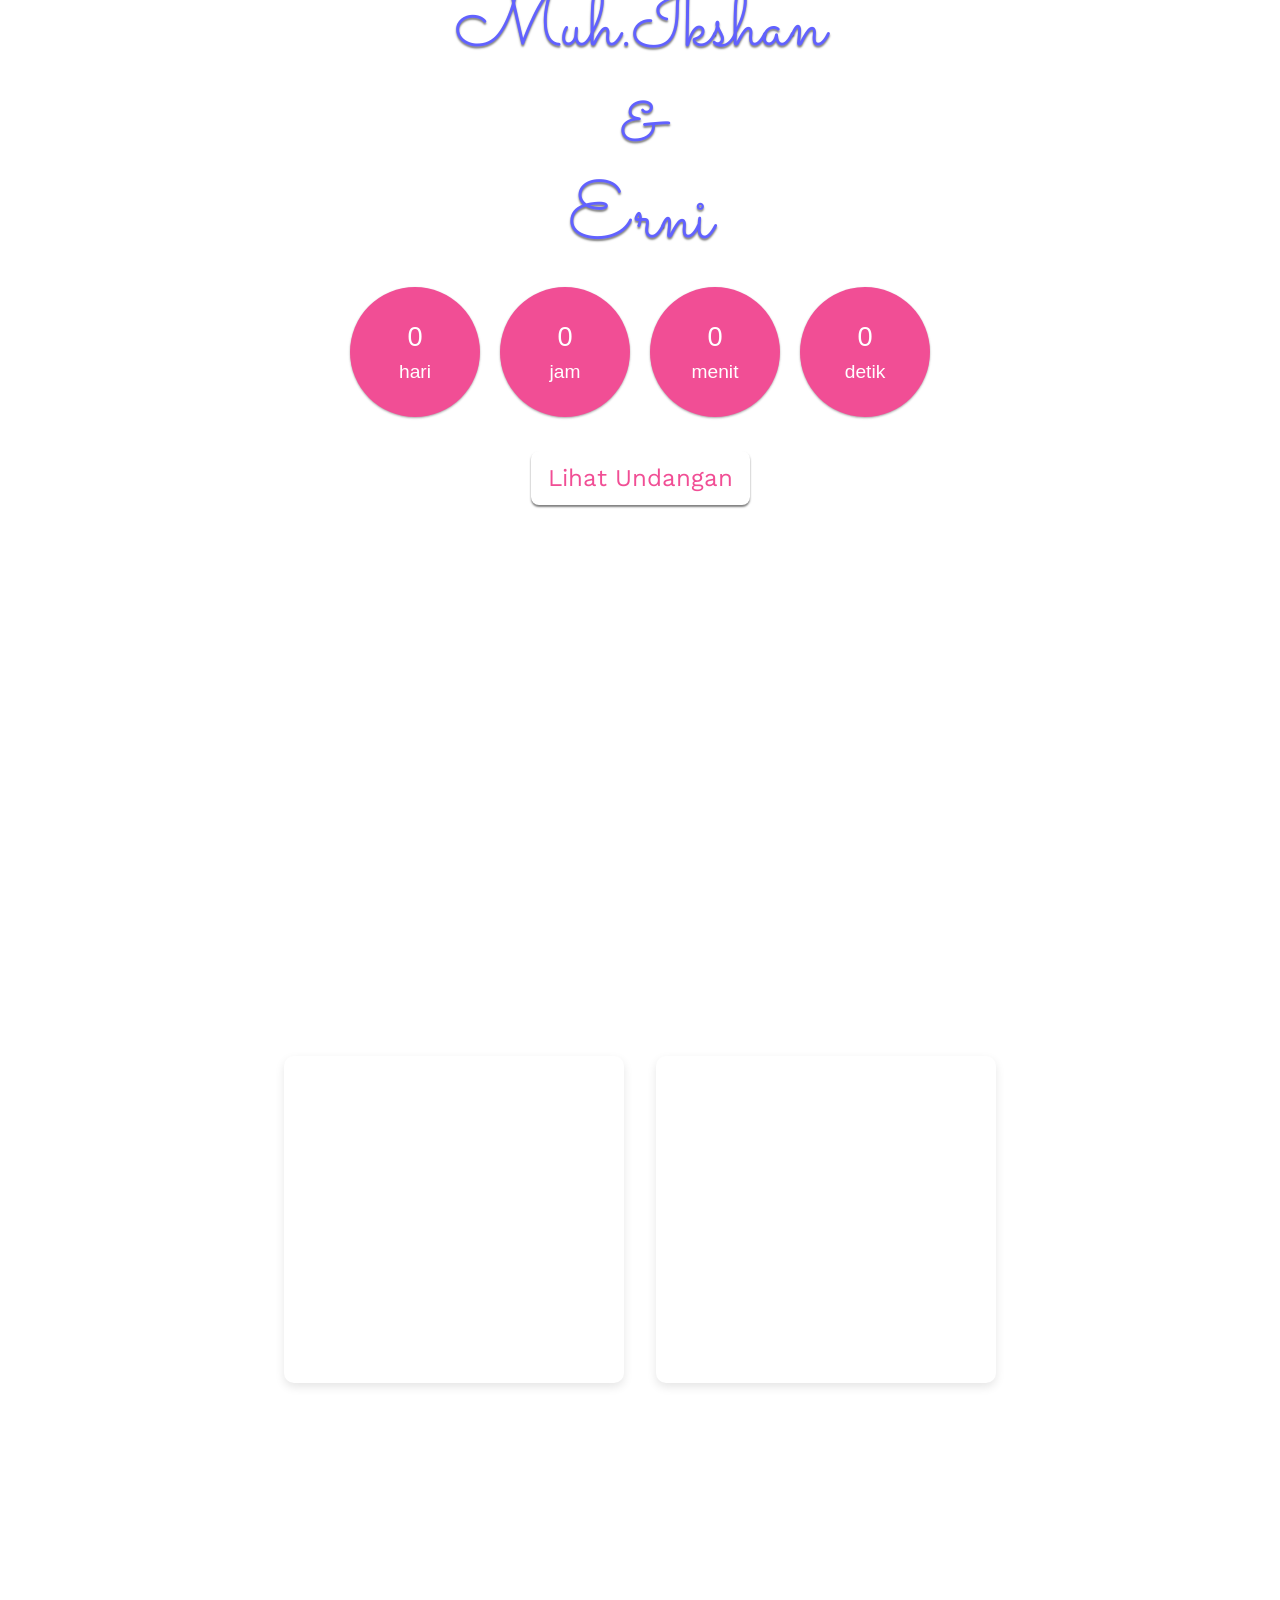
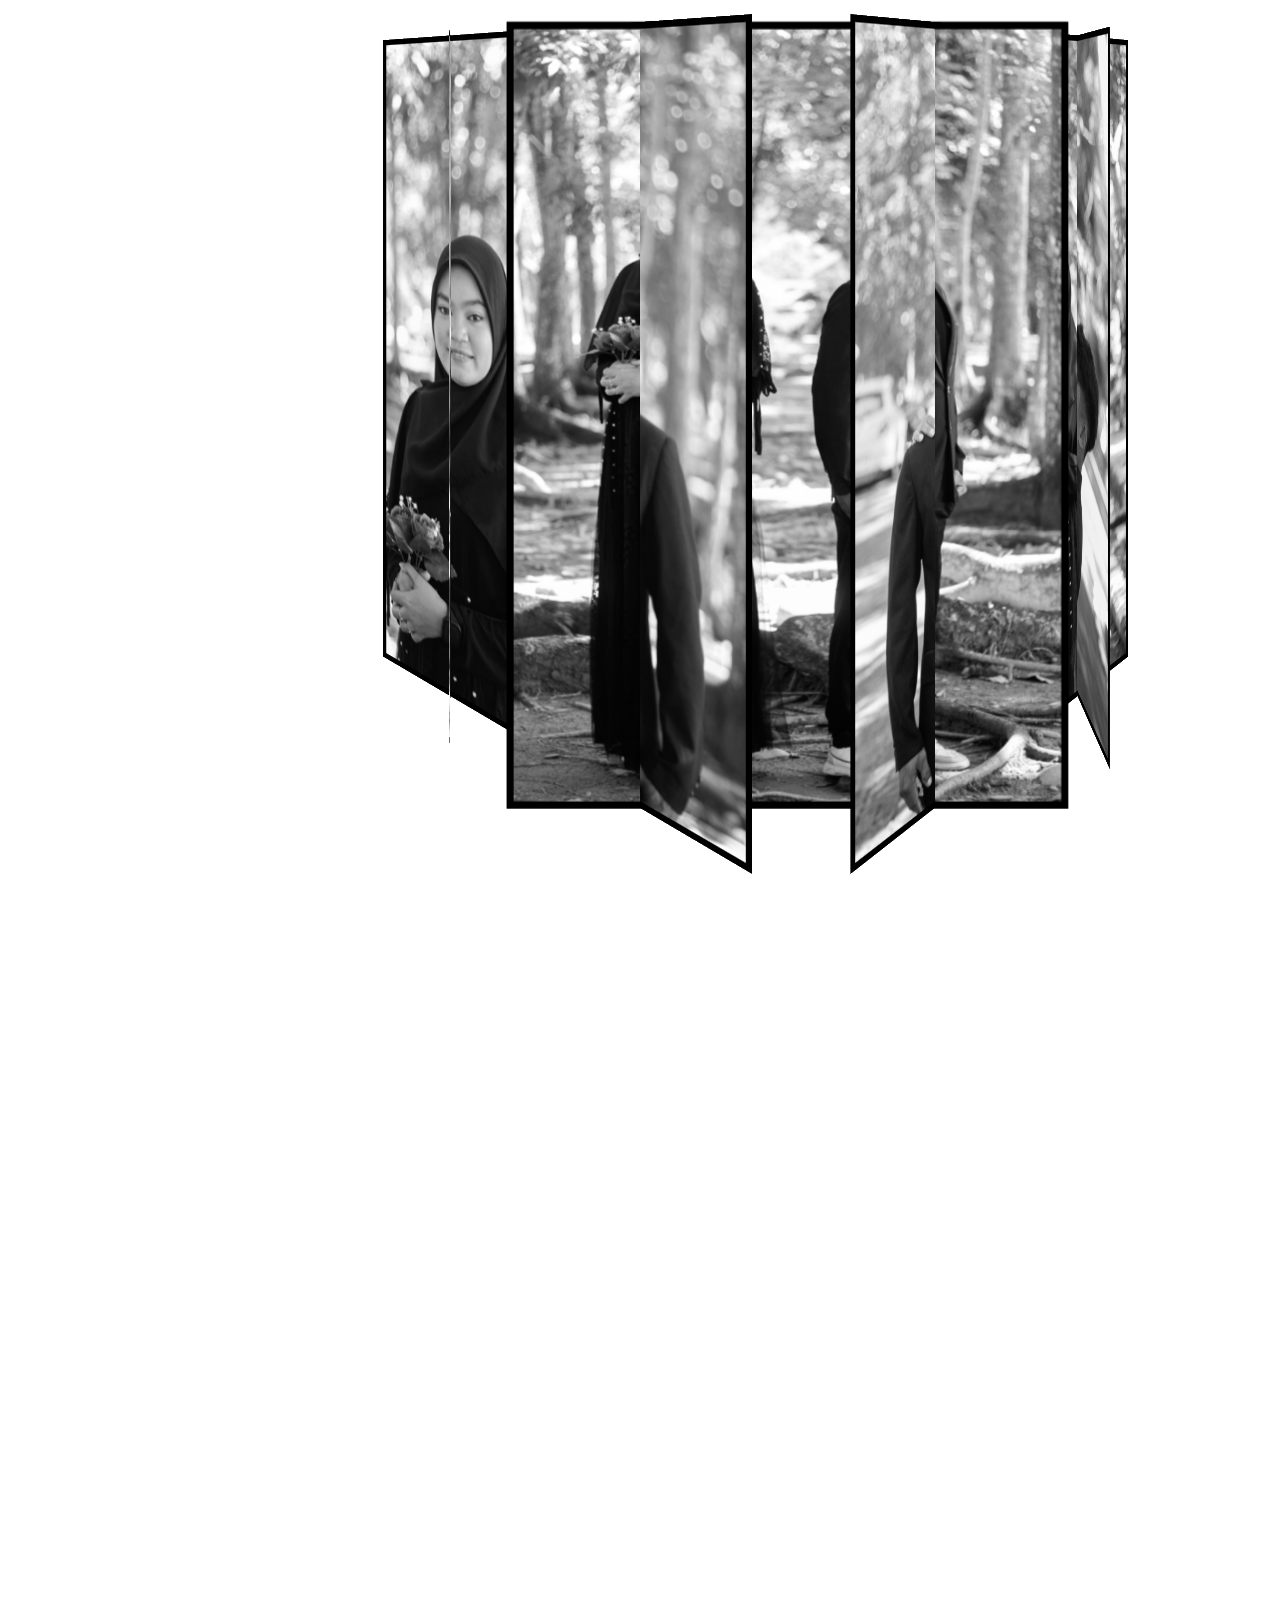
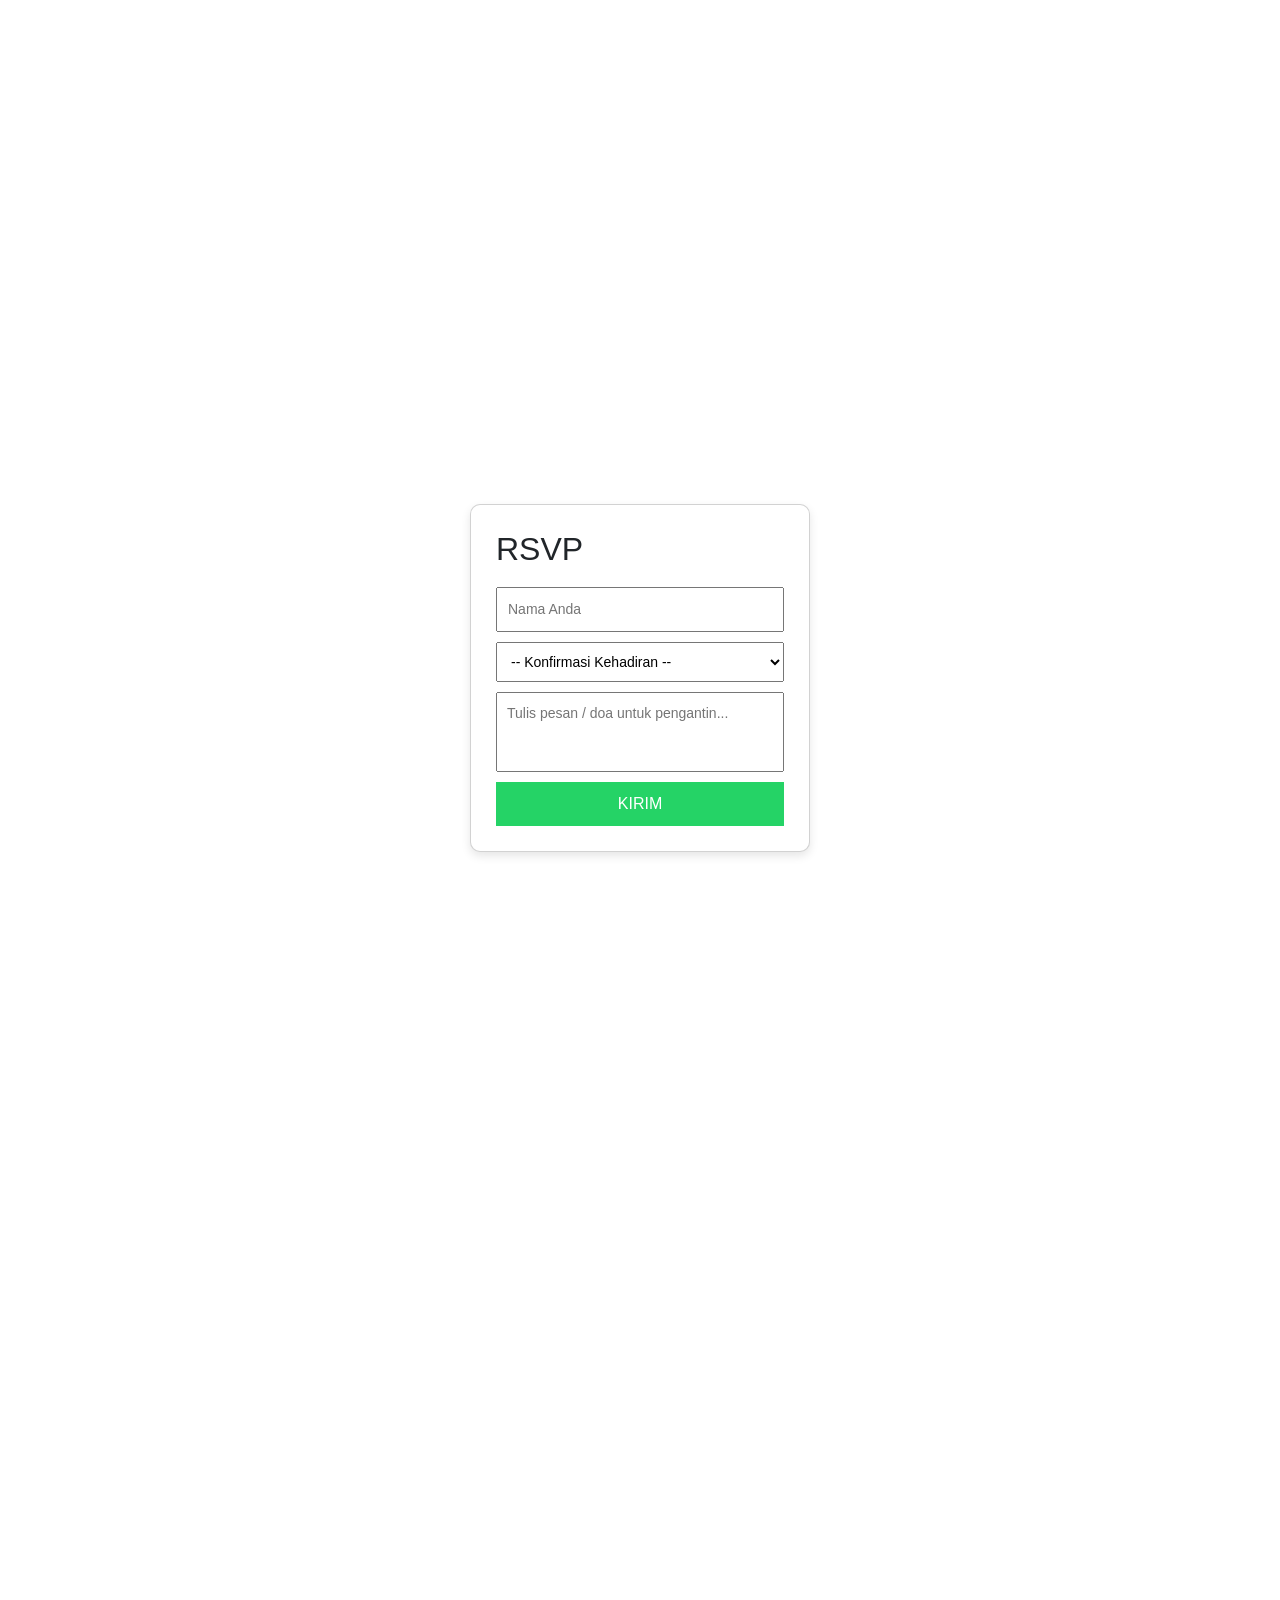
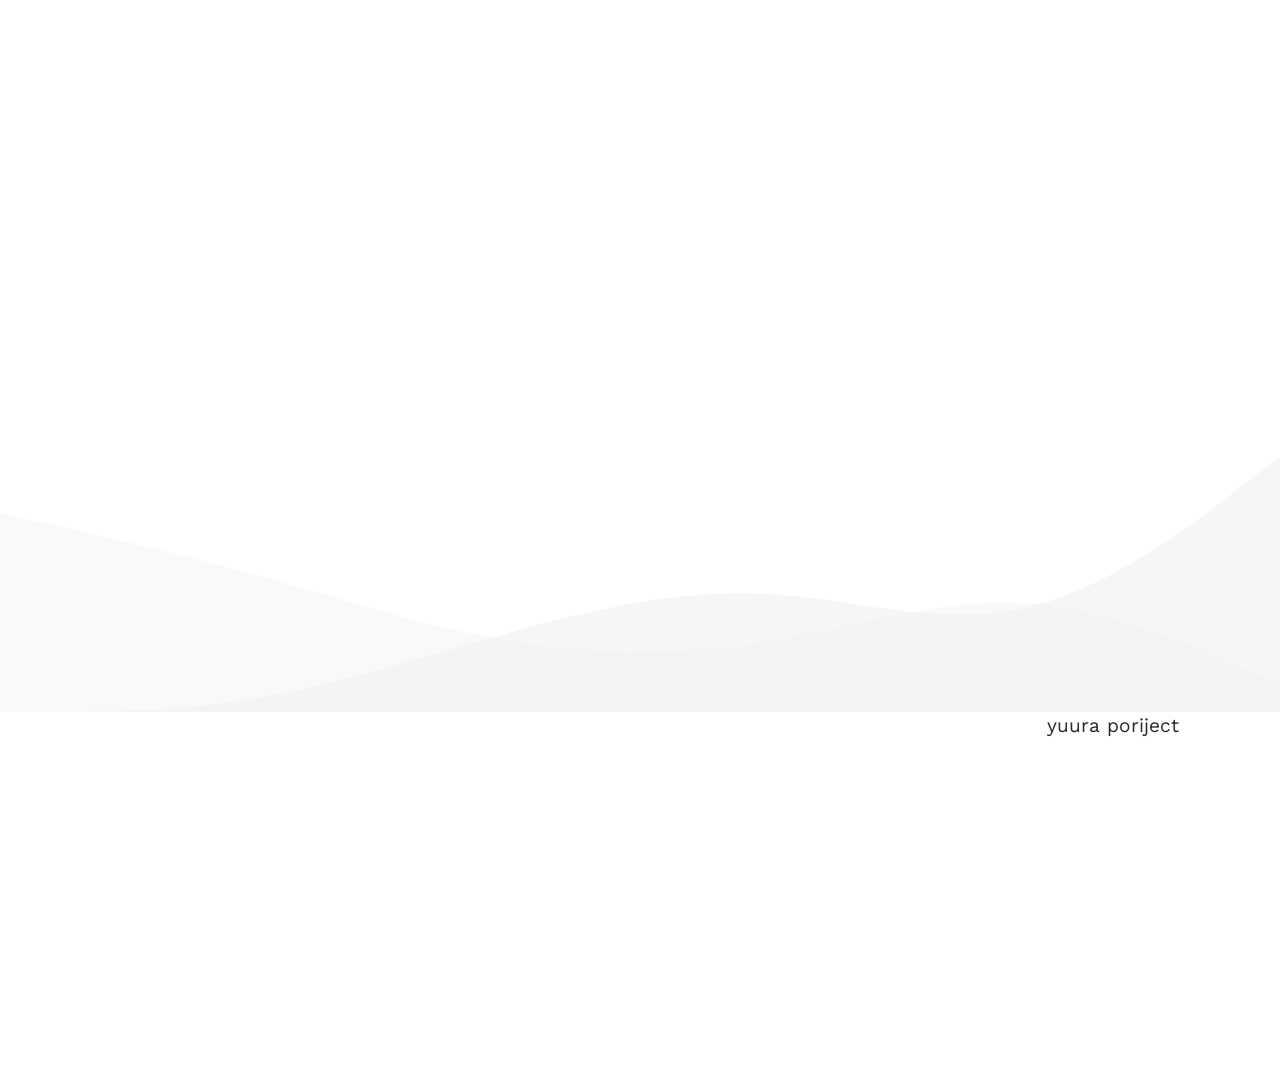
==== isi.html @ 5d435506 "Add files via upload" ====
<!doctype html>
<html lang="en">
  <head>
    <meta charset="utf-8">
    <meta name="viewport" content="width=device-width, initial-scale=1">
    <title>muh.ikhsan & erni</title>
    <link href="https://cdn.jsdelivr.net/npm/bootstrap@5.3.3/dist/css/bootstrap.min.css" rel="stylesheet" integrity="sha384-QWTKZyjpPEjISv5WaRU9OFeRpok6YctnYmDr5pNlyT2bRjXh0JMhjY6hW+ALEwIH" crossorigin="anonymous">
    <link rel="stylesheet" href="isi.css">
    <link rel="stylesheet" href="https://cdn.jsdelivr.net/npm/bootstrap-icons@1.11.3/font/bootstrap-icons.min.css">
    <link rel="preconnect" href="https://fonts.googleapis.com">
<link rel="preconnect" href="https://fonts.gstatic.com" crossorigin>
<link href="https://fonts.googleapis.com/css2?family=Sacramento&family=Work+Sans:ital,wght@0,100..900;1,100..900&display=swap" rel="stylesheet">
  

<script src="isi.js"></script>

<link href="https://unpkg.com/aos@2.3.1/dist/aos.css" rel="stylesheet">


<!-- simplyCountdown -->

    <link rel="stylesheet" href="countdown/simplyCountdown.theme.default.css">
    <script src="countdown/simplyCountdown.min.js"></script>

</head>
  <body>
    <section id="hero" class="hero w-100 h-100 p-3 mx-auto text-center d-flex justify-content-center align-items-center text-white">

      <main>

        <h1 data-aos="zoom-in"
        data-aos-duration="1500">Muh.Ikshan <br> & <br> Erni</h1>

        <div data-aos="zoom-in"
        data-aos-duration="2000"
        data-aos-delay="100" class="simply-countdown"></div>
        
        <a href="#home" class="btn btn-lg mt-4">Lihat Undangan</i></a>
      </main>



    </section>

    <!-- <nav class="navbar navbar-expand-md bg-body-transparent sticky-top mynavbar">
      <div class="container">
        <a class="navbar-brand" href="#">Arfian & Asriani</a>
        <button class="navbar-toggler border-0" type="button" data-bs-toggle="offcanvas" data-bs-target="#offcanvasNavbar" aria-controls="offcanvasNavbar" aria-label="Toggle navigation">
          <span class="navbar-toggler-icon"></span>
        </button>
        <div class="offcanvas offcanvas-end" tabindex="-1" id="offcanvasNavbar" aria-labelledby="offcanvasNavbarLabel">
          <div class="offcanvas-header">
            <h5 class="offcanvas-title" id="offcanvasNavbarLabel">Arfian & Asriani</h5>
            <button type="button" class="btn-close" data-bs-dismiss="offcanvas" aria-label="Close"></button>
          </div>
          <div class="offcanvas-body">
            <div class="navbar-nav ms-auto">
              <a class="nav-link" href="#home">Home</a>
              <a class="nav-link" href="#info">Info</a>
              <a class="nav-link" href="#">RSVP</a>
              <a class="nav-link" href="#">Gift</a>
            </div>
          </div>
        </div>
      </div>
    </nav> -->

    <section id="home" class="home">

      <div class="countainer">

        <div class="row justify-content-center">

          <div class="col-md-8 text-center">

            <h2 data-aos="flip-up" data-aos-duration="2000">Acara pernikahan</h2>
          <div class="container-card">
            <div class="card mb-3 border-0" style="max-width: 540px; background-color: transparent;">
              <div class="row g-0">
                <div class="col-md-8">
                  <div class="card-body" data-aos="fade-right" data-aos-duration="2500" data-aos-delay="300">
                    <h5 class="card-title">Muh.Ikshan</h5>
                    <p class="card-text">Putra dari pasangan</p>
                    <p class="card-text"><small>Bapak Riswan <br> & <br> Ibu Dasia</small></p>
                  </div>
                </div>
                <div class="col-md-4" data-aos="zoom-in-right" data-aos-duration="2500">
                  <img src="img-background/IMG-20260501-WA0143.jpg" class="img-fluid rounded-start" alt="...">
                </div>
              </div>
            </div>
            <div class="card mb-3 border-0" style="max-width: 540px; background-color: transparent;">
              <div class="row g-0">
                <div class="col-md-4" data-aos="zoom-in-left"  data-aos-duration="2500">
                  <img src="img-background/IMG-20260501-WA0141.jpg" class="img-fluid rounded-start" alt="...">
                </div>
                <div class="col-md-8">
                  <div class="card-body"  data-aos="fade-left" data-aos-duration="2500" data-aos-delay="300">
                    <h5 class="card-title">Erni</h5>
                    <p class="card-text">Putri dari pasangan</p>
                    <p class="card-text"><small>Bapak Muh Aming <br> & <br> Ibu Siti Nasira</small></p>
                  </div>
                </div>
              </div>
            </div>
          </div>
          <br>
          <h3 data-aos="flip-up" data-aos-duration="2000">"Ya Tuhanku Yang Maha Pengasih, anugrahkanlah kepada pasangan ini senantiasa kebahagiaan, kesehatan, tetap bersatuh dan tidak pernah terpisahkan, panjang umuur dan penuh kegembiraan bersama seluruh keturunannya"</h3>

          </div>



        </div>

      </div>
    </section>

    <section  class="gallery" >
  
 <h2 data-aos="flip-up" data-aos-duration="2000">Gallery</h2>

 <br>

 <br>
 <br>
 
      <div class="containerGallery">
  <div id="carousel">
    <figure><img class="iMg" src="gallery/1.jpeg" alt=""></figure>
    <figure><img class="iMg" src="gallery/1775715819261.jpg.jpeg" alt=""></figure>
    <figure><img class="iMg" src="gallery/1775716032539.jpg.jpeg" alt=""></figure>
    <figure><img class="iMg" src="gallery/1775716210214.jpg.jpeg" alt=""></figure>
    <figure><img class="iMg" src="gallery/1775716231813.jpg.jpeg" alt=""></figure>
    <figure><img class="iMg" src="gallery/1775716547706.jpg.jpeg" alt=""></figure>
    <figure><img class="iMg" src="gallery/1775716606635.jpg.jpeg" alt=""></figure>
    <figure><img class="iMg" src="gallery/IMG-20260410-WA0000.jpg.jpeg" alt=""></figure>
    <figure><img class="iMg" src="gallery/IMG-20260410-WA0001.jpg.jpeg" alt=""></figure>
  </div>
</div>

    <!--<img src="gallery/1775715819261.jpg.jpeg" class="rounded float-start" alt="...">
<img src="gallery/1775716032539.jpg.jpeg" class="rounded float-end" alt="...">

      <img src="gallery/1775716210214.jpg.jpeg" class="rounded float-start" alt="...">
<img src="gallery/1775716231813.jpg.jpeg" class="rounded float-end" alt="...">

      <img src="gallery/1775716547706.jpg.jpeg" class="rounded float-start" alt="...">
<img src="gallery/1775716606635.jpg.jpeg" class="rounded float-end" alt="...">

      <img src="gallery/IMG-20260410-WA0000.jpg.jpeg" class="rounded float-start" alt="...">
<img src="gallery/IMG-20260410-WA0001.jpg.jpeg" class="rounded float-end" alt="..."> -->

    </section>


    <section class="info" id="info">


      <div class="container">
        
        <div class="row justify-content-center">

        <div class="col-md-8 text-center">
          
          <h2 data-aos="flip-up" data-aos-duration="2000">Informasi Acara</h2>

          <p data-aos="flip-up" data-aos-duration="2000" class="alamat">Alamat : Desa Wae Tuo, Dsn.Solo, Malangke <br></p>

             <a data-aos="flip-up" data-aos-duration="2000" href="https://g.co/kgs/vHWuUFa" target="_blank" class="btn btn-dark btn-sm my-4">Klik untuk membuka peta</a>

        </div>

      </div>

      <div class="row justify-content-center mt-4">

      <div data-aos="flip-up" data-aos-duration="2000" class="col-md-5 col-10">

        <div class="cardAkad card text-center text-bg-light mt-4">
          <div data-aos="flip-up" data-aos-duration="2000" class="card-header">Akad Nikah</div>
          <div class="card-body">
            
            <div  class="row justify-content-center">
              <div class="col-md-6">
                <i class="bi bi-clock d-block"></i>
                <span>08.00 - Selesai</span>
              </div>
              <div class="col-md-6">
                <i class="bi bi-calendar3 d-block"></i>
                <span>31 mei 2026</span>
              </div>
            </div>

          </div>
          <div class="card-footer">
            Saat acara akad diharapkan untuk kondusif menjaga kekhidmatan dan kekhusyuan seluruh prosesi.
          </div>
        </div>

      </div>
      <div data-aos="flip-up" data-aos-duration="2000" class="col-md-5 col-10">

        <div class="card text-center text-bg-light mt-4">
          <div class="card-header">Resepsi</div>
          <div class="card-body">
            
            <div class="row justify-content-center">
              <div class="col-md-6">
                <i class="bi bi-clock d-block"></i>
                <span>11.00 - Selesai</span>
              </div>
              <div class="col-md-6">
                <i class="bi bi-calendar3 d-block"></i>
                <span>31 mei 2026</span>
              </div>
            </div>

          </div>
          <div class="card-footer">
            Saat acara akad diharapkan untuk kondusif menjaga kekhidmatan dan kekhusyuan seluruh prosesi.
          </div>
        </div>

      </div>


      </div>

      <div class="peta">
        
        <iframe class="mt-4" src="https://www.google.com/maps/embed?pb=!1m18!1m12!1m3!1d3989.3289030147457!2d119.85531049999999!3d-0.8974395!2m3!1f0!2f0!3f0!3m2!1i1024!2i768!4f13.1!3m3!1m2!1s0x2d8bedbeb50457c5%3A0x5a84a8de6fdcfac4!2sGedung%20Aisyiyah!5e0!3m2!1sen!2sid!4v1730586987930!5m2!1sen!2sid" style="border:0;" allowfullscreen="" loading="lazy" referrerpolicy="no-referrer-when-downgrade"></iframe>

      </div>

      </div>
    </section>

    <!-- <section class="lovestory">

      <div class="containertext-center">

        <h1 data-aos="flip-up" data-aos-duration="2000">LOVE SOTRY</h1>
        <br>
        <br>
        <h2 data-aos="flip-up" data-aos-duration="2000">PERTEMUAN</h2>
        <br>
        <p data-aos="flip-up" data-aos-duration="2000">Tidak ada yang kebetulan di dunia ini. Semua sudah tersusun sangat rapih oleh sang 
          maha kuasa, kita tidak bisa memilih kepada siapa kita akan jatuh cinta. Kami bertemu pertama kalinya tanpa sengaja pada tahun 2020.</p>
        <br>
        <h2 data-aos="flip-up" data-aos-duration="2000">PENDEKATAN</h2>
        <br>
        <p data-aos="flip-up" data-aos-duration="2000">Singkat cerita di bulan November 2020 kisah cerita ini dimulai dari pertemuan singkat kami, 
          hubungan jarak jauh yang kami lalui tidak menjadi halangan untuk berbagi cerita, saling mengenal satu sama lain, saling support serta saling mendo'akan.</p>
        <br>
        <h2 data-aos="flip-up" data-aos-duration="2000">LAMARAN</h2>
        <br>
        <p data-aos="flip-up" data-aos-duration="2000">Dengan adanya komunikasi yang terus menerus, kami mulai merasa saling mengenal dan saling 
          percaya. Pada akhirnya, kami memutuskan untuk melanjutkan hubungan ini menjadi sebuah pernikahan.</p>
        <br>
        <h2 data-aos="flip-up" data-aos-duration="2000">PERNIKAHAN</h2>
        <br>
        <p data-aos="flip-up" data-aos-duration="2000">Alhamdulillah pada tanggal 20 November 2025 kami akan melangsungkan pernikahan. Kami 
          mengundang Bapak/Ibu/Saudara/i untuk hadir dan memberikan do'a restu kepada kami.</p>
      </div>

    </section> -->

    <section class="RSVP" id="RSVP">

      
<div class="card">
    <h2>RSVP</h2>

    <input type="text" id="nama" placeholder="Nama Anda">

    <select id="kehadiran">
        <option value="">-- Konfirmasi Kehadiran --</option>
        <option value="Hadir">Hadir</option>
        <option value="Tidak Hadir">Tidak Hadir</option>
    </select>

    <textarea id="pesan" placeholder="Tulis pesan / doa untuk pengantin..."></textarea>

    <button onclick="kirimRSVP()">KIRIM</button>
</div>

<script>
    function kirimRSVP() {
        var nama = document.getElementById("nama").value;
        var kehadiran = document.getElementById("kehadiran").value;
        var pesanUser = document.getElementById("pesan").value;

        if (nama === "" || kehadiran === "") {
            alert("Mohon isi nama dan kehadiran.");
            return;
        }

        // GANTI dengan nomor WhatsApp pengantin
        var nomorWA = "6282348424390";

        var pesanWA =
`Assalamu’alaikum warahmatullahi wabarakatuh

Nama        : ${nama}
Kehadiran  : ${kehadiran}

Pesan / Ucapan:
${pesanUser}

Terima kasih 🙏`;

        var url = "https://wa.me/" + nomorWA + "?text=" + encodeURIComponent(pesanWA);
        window.open(url, "_blank");
    }
</script>

      <!-- <div class="formbold-main-wrapper">
        <div class="formbold-form-wrapper">
          <form action="https://script.google.com/macros/s/AKfycbxIZv4rZoKwlB1HR7MEwOgw3tRo2BVIsPIb51l9zthYhzSTLnFPfcVDU78CBVrlk1M2lQ/exec" method="POST">
            <div class="flex flex-wrap formbold--mx-3">
              <div class="w-full sm:w-half formbold-px-3">
                <div class="formbold-mb-5">
                  <label for="fName" class="formbold-form-label" > Nama </label>
                  <input
                    type="text"
                    name="fName"
                    placeholder="Nama"
                    class="formbold-form-input"
                    id="nama"
                  />
                </div>
              </div>
              <div class="w-full sm:w-half formbold-px-3">
                <div class="formbold-mb-5">
                  <label for="lName" class="formbold-form-label" > Nama Belakang </label>
                  <input
                    type="text"
                    name="lName"
                    placeholder="Nama Belakang"
                    class="formbold-form-input"
                    id="nama-belakang"
                  />
                </div>
              </div>
            </div>
      
            <div class="formbold-mb-5">
              <label for="guest" class="formbold-form-label" >
                Belapa Tamu Yang Akan Kamu Bawa?
              </label>
              <input
                type="number"
                name="guest"
                placeholder="5"
                class="formbold-form-input"
                id="jumblah_tamu"
              />
            </div>
      
            <div class="flex flex-wrap formbold--mx-3">
              <div class="w-full sm:w-half formbold-px-3">
              </div>
              <div class="w-full sm:w-half formbold-px-3">
                <div class="formbold-mb-5">
                  <label for="time" class="formbold-form-label" > Jam Berapa Kamu Datang? </label>
                  <input
                    type="time"
                    name="time"
                    id="time"
                    class="formbold-form-input"
                  />
                </div>
              </div>
            </div>
      
            <div class="flex formbold-mb-5">
              <div class="flex">
                <input
                  type="radio"
                  name="radio1"
                  id="radioButton1"
                  class="formbold-radio"
                />
                <label for="radioButton1" class="formbold-radio-label"> Yes </label>
              </div>
              <div class="flex">
                <input
                  type="radio"
                  name="radio1"
                  class="formbold-radio"
                  id="yes"
                  />
                  <label for="radioButton2" class="formbold-radio-label" > No </label>
                  <div class="flex">
              </div>
            </div>
      
            <div>
              <a href=""><button class="formbold-btn">Submit</button></a>
            </div>
          </form>
        </div>
      </div> -->

    </section>

    <script src="isi.js"></script>

    <script src="https://unpkg.com/aos@2.3.1/dist/aos.js"></script>
    <script>
      AOS.init();
    </script>
<section style= "color: white;" class="terimakasih" id="terimakasih">
<div>
  <h2 data-aos="flip-up" data-aos-duration="2000" style="font-size: 5rem ;">TERIMAH KASIH</h2>
  <br>
  <P data-aos="flip-up" data-aos-duration="2000" style="font-size: 2rem;">Merupakan suatu kebahagiaan dan kehormatan bagi kami, <br> apabila Bapak/Ibu/Saudara/i, berkenan hadir dan <br> memberikna do'a restu kepada kami.</P>
  <br>
  <h3 data-aos="flip-up" data-aos-duration="2000" style="font-size: 2.8rem;">KAMI YANG BERBAHAGIA</h3>
  <br>
  <h1 data-aos="flip-up" data-aos-duration="2000">ARFIAN & ASRIANI</h1>
</div>
</section>



    <svg xmlns="http://www.w3.org/2000/svg" viewBox="0 0 1440 320">
      
  <path fill="#f3f4f5" fill-opacity="0.8" d="M0,320L48,320C96,320,192,320,288,304C384,288,480,256,576,229.3C672,203,768,181,864,186.7C960,192,1056,224,1152,202.7C1248,181,1344,107,1392,69.3L1440,32L1440,320L1392,320C1344,320,1248,320,1152,320C1056,320,960,320,864,320C768,320,672,320,576,320C480,320,384,320,288,320C192,320,96,320,48,320L0,320Z"></path>
        <path fill="#f3f4f5" fill-opacity="0.5" d="M0,96L48,106.7C96,117,192,139,288,165.3C384,192,480,224,576,240C672,256,768,256,864,240C960,224,1056,192,1152,197.3C1248,203,1344,245,1392,266.7L1440,288L1440,320L1392,320C1344,320,1248,320,1152,320C1056,320,960,320,864,320C768,320,672,320,576,320C480,320,384,320,288,320C192,320,96,320,48,320L0,320Z"></path>


    </svg>
    <script src="https://cdn.jsdelivr.net/npm/bootstrap@5.3.3/dist/js/bootstrap.bundle.min.js" integrity="sha384-YvpcrYf0tY3lHB60NNkmXc5s9fDVZLESaAA55NDzOxhy9GkcIdslK1eN7N6jIeHz" crossorigin="anonymous"></script>
  
    <marquee direction="">
  yuura poriject
</marquee>



<audio id="weddingAudio" loop autoplay playsinline>
    <source src="lagu-undangan.mp3" type="audio/mpeg">
</audio>

  </body>

</html>
---- isi.css ----
:root {
    --pink: #f14e95;
    --bg: #0a0a0a;
    --shadow: 0 2px 2px rgb(0 0 0 / 0.5);
    --background: url(img-background/bagriund11.png);
    --text: rgb(97, 97, 255);

}
body {
    font-size: 1.2rem;
    font-family: "Work Sans", sans-serif;
    min-height: 2000px;
    background-color: s#ffffff;
}

.hero::before {
    content: "";
    position: absolute;
    top: 0;
    left: 0;
    width: 100%;
    height: 100%;
    background-image: var(--background);
    z-index: -1;
    background-size: cover;
    background-position: center;
    filter: blur(3px);
}

.hero h1{
    text-shadow: var(--shadow);
    color: rgb(97, 97, 255);
}

.hero {
    margin-top: -20rem;
    position: relative;
    min-height: 125vh;
    
}

.hero h1 {
 font-family: "Sacramento", cursive;
 font-size: 5rem;
}

.hero a {
    font-size: 1.2rem;
    color:var(--pink);
    background-color: white;
    box-shadow: var(--shadow);
}

.hero a:hover {
    background-color: var(--pink);
    color: white;
}

.mynavbar {

    background-color: rgb(255 255 255 / 0.3);
    backdrop-filter: blur(3px);
}

.mynavbar  .offcanvas {
    height: 100vh;
}

.mynavbar .navbar-brand, .mynavbar .offcanvas-title{
    font-family: 'Sacramento' , cursive;
    font-size: 2em;
    font-weight: bold;
    color: var(--pink);
}

.mynavbar .nav-link {
    text-transform: uppercase;
    color: white;
}

.home {
    background-image: var(--background);
    background-size: cover;
    background-position: center;
    min-height: 146vh;
    margin-top: -5rem;
    margin-bottom: -6rem;
    padding-top: 12rem;
    color: var(--text);
    text-shadow: var(--shadow);

}

.home h2 , .info h2 , .gallery h2 {
    text-align: center;
    color: var(--pink);
    font-family: 'Sacramento' , cursive;
    font-size: 6rem;
    font-weight: bold;
}

.home h3 {
    font-size: 1.4rem;

}

.home p{
    font-size: 1.2rem;
}

.container-card {
    justify-content: center;
    display: flex;
    margin-top: 3rem;
}

.container-card .card {
    margin-left: 1rem;
    margin-right: 1rem;
}

.container-card h5 {
    font-family: 'Yellowtail', cursive;
    font-weight: bold;
    color: var(--pink);
    font-size: 2rem;
}

.container-card p {
    color: var(--text);
}

.info {
    margin-top: 18rem;
    background-image: var(--background);
    background-position: center;
    background-size: cover;
    background-repeat: no-repeat;
    color: var(--text);
    padding-top: 6rem;
    padding-bottom: 6rem;
    text-shadow: var(--shadow);
}

.info .container {
    margin-top: 7rem;
}

.info .alamat {
    font-size: 1.2rem;
}

.info .card {
    background-color: rgba(255, 255, 255, 0.2) !important;
    color: var(--text) !important;
    border: 1px solid #999;
}

.info .card-header {
    border-bottom: 1px solid #999;
    text-transform: uppercase;
    letter-spacing: 0.1rem;
}

.info .card-body {
    font-size: 1rem;
}

.info  .card-footer {
    font-size: 0.8rem;
    border-top: 1px solid #999;
}

.info iframe {
    width: 100%;
    height: 32rem;
}


.formbold-mb-5 {
    margin-bottom: 20px;
  }
  .formbold-pt-3 {
    padding-top: 12px;
  }
  .formbold-main-wrapper {
    display: flex;
    align-items: center;
    justify-content: center;
    padding: 48px;
  }

  .formbold-form-wrapper {
    margin: 0 auto;
    max-width: 550px;
    width: 100%;
    background: white;
  }
  .formbold-form-label {
    display: block;
    font-weight: 500;
    font-size: 16px;
    color: #07074d;
    margin-bottom: 12px;
  }
  .formbold-form-label-2 {
    font-weight: 600;
    font-size: 20px;
    margin-bottom: 20px;
  }

  .formbold-form-input {
    width: 100%;
    padding: 12px 24px;
    border-radius: 6px;
    border: 1px solid #e0e0e0;
    background: white;
    font-weight: 500;
    font-size: 16px;
    color: #6b7280;
    outline: none;
    resize: none;
  }
  .formbold-form-input:focus {
    border-color: #6a64f1;
    box-shadow: 0px 3px 8px rgba(0, 0, 0, 0.05);
  }

  .formbold-btn {
    text-align: center;
    font-size: 16px;
    border-radius: 6px;
    padding: 14px 32px;
    border: none;
    font-weight: 600;
    background-color: #6a64f1;
    color: white;
    cursor: pointer;
  }
  .formbold-btn:hover {
    box-shadow: 0px 3px 8px rgba(0, 0, 0, 0.05);
  }

  .formbold--mx-3 {
    margin-left: -12px;
    margin-right: -12px;
  }
  .formbold-px-3 {
    padding-left: 12px;
    padding-right: 12px;
  }
  .flex {
    display: flex;
  }
  .flex-wrap {
    flex-wrap: wrap;
  }
  .w-full {
    width: 100%;
  }
  .formbold-radio {
    width: 20px;
    height: 20px;
  }
  .formbold-radio-label {
    font-weight: 500;
    font-size: 16px;
    padding-left: 12px;
    color: #070707;
    padding-right: 20px;
  }

  .lovestory {
    background-image: var(--background);
    background-size: cover;
    background-position: center;
    min-height: 115vh;
    color: var(--text);
    text-shadow: var(--shadow);
    padding-top: 6rem;
    padding-bottom: 6rem;
  }
  
  .containertext-center h1 {
    color: var(--pink);
    font-family: 'Sacramento' , cursive;
    font-size: 4.5rem;
    font-weight: bold;
    text-align: center;
  }

  .containertext-center {
    margin-left: 2rem;
  }

  .containertext-center p {
    font-size: 1.8rem;
  }


  .gallery {
    margin-top: -40rem;
  }




        @import url(https://fonts.googleapis.com/css?family=Anaheim);


.containerGallery{
	margin: 4% auto;
	width: 210px;
	height: 140px;
	position: relative;
	perspective: 1000px;
}
#carousel{
	width: 100%;
	height: 100%;
	position: absolute;
	transform-style: preserve-3d;
	animation: rotation 20s infinite linear;
}
#carousel:hover{
	animation-play-state: paused;
}
#carousel figure{
	display: block;
	position: absolute;
	width: 25rem;
	height: 35rem;
	left: 10px;
	top: 10px;
	background: black;
	overflow: hidden;
	border: solid 5px black;
}
#carousel figure:nth-child(1){transform: rotateY(0deg) translateZ(288px);}
#carousel figure:nth-child(2) { transform: rotateY(40deg) translateZ(288px);}
#carousel figure:nth-child(3) { transform: rotateY(80deg) translateZ(288px);}
#carousel figure:nth-child(4) { transform: rotateY(120deg) translateZ(288px);}
#carousel figure:nth-child(5) { transform: rotateY(160deg) translateZ(288px);}
#carousel figure:nth-child(6) { transform: rotateY(200deg) translateZ(288px);}
#carousel figure:nth-child(7) { transform: rotateY(240deg) translateZ(288px);}
#carousel figure:nth-child(8) { transform: rotateY(280deg) translateZ(288px);}
#carousel figure:nth-child(9) { transform: rotateY(320deg) translateZ(288px);}

.iMg{
    height: 100%;
    width: 100%;
	-webkit-filter: grayscale(1);
	cursor: pointer;
	transition: all .5s ease;
}
.iMg:hover{
	-webkit-filter: grayscale(0);
  transform: scale(1.2,1.2);
}

@keyframes rotation{
	from{
		transform: rotateY(0deg);
	}
	to{
		transform: rotateY(360deg);
	}
}




  .RSVP
  {            
            font-family: Arial, sans-serif;
            background-size: cover;
            background-position: center;
            display: flex;
            justify-content: center;
            align-items: center;
            height: 100vh
          }

  .card {
            padding: 25px;
            border-radius: 10px;
            width: 340px;
            box-shadow: 0 4px 10px rgba(0,0,0,0.1);
  }

          input, select, textarea, button {
            width: 100%;
            padding: 10px;
            margin-top: 10px;
            font-size: 14px;
        }
        textarea {
            resize: none;
            height: 80px;
        }
        button {
            background: #25D366;
            color: white;
            border: none;
            cursor: pointer;
            font-size: 16px;
        }
        button:hover {
            background: #1ebe5d;
        }

        .terimakasih {
            display: flex;
            justify-content: center;
            align-items: center;
            height: 100vh;
            text-align: center;
          }

          .terimakasih h1 {
 font-family: fantasy;
 font-size: 5rem;
}

/* @media (max-width:728px) {
    
    .hero a {
        font-size: 1.5rem;
    }

    .mynavbar .nav-link {
        font-size: 2rem;
        text-align: center;
        color: #0a0a0a;
    }

    .mynavbar .navbar-brand, .mynavbar .offcanvas-title{
        font-family: 'Sacramento' , cursive;
        font-size: 3.5rem;
    }

    .home{
        margin-top: -6.5rem;
        margin-bottom: -24rem;
    }

    .info iframe {
        height: 30rem;
    }

    .sm\:w-half {
        width: 50%;
      }

} */
    
    .hero a {
        font-size: 1.5rem;
    }

    .mynavbar .nav-link {
        font-size: 2rem;
        text-align: center;
        color: #0a0a0a;
    }

    .mynavbar .navbar-brand, .mynavbar .offcanvas-title{
        font-family: 'Sacramento' , cursive;
        font-size: 3.5rem;
    }

    .home{
        margin-top: -6.5rem;
        margin-bottom: -24rem;
    }

    .info iframe {
        height: 30rem;
    }

    .sm\:w-half {
        width: 50%;
      }
---- countdown/simplyCountdown.theme.default.css ----
.simply-countdown{
    overflow:hidden;
    display:table;
    font-family:'Arial',sans-serif;
    margin: auto;
}
.simply-countdown>.simply-section{
    width:50px;
    height:50px;
    padding:65px;
    display:flex;
    align-items:center;
    justify-content:center;
    float:left;
    margin:10px;
    background:var(--pink);
    box-shadow:0 1px 3px rgba(0,0,0,.12),0 1px 2px rgba(0,0,0,.24);
    border-radius: 50%;
}
.simply-countdown>.simply-section .simply-amount,
.simply-countdown>.simply-section .simply-word{
    display:block;
    text-align:center;
    
}

.simply-countdown>.simply-section .simply-amount {
    font-size: 1.7rem;

}

@media (max-width:728px) {

    html{
        font-size: 50%;
    }

    .simply-countdown> .simply-section{

        padding: 40px;
        margin: 2px;
    }
    
}
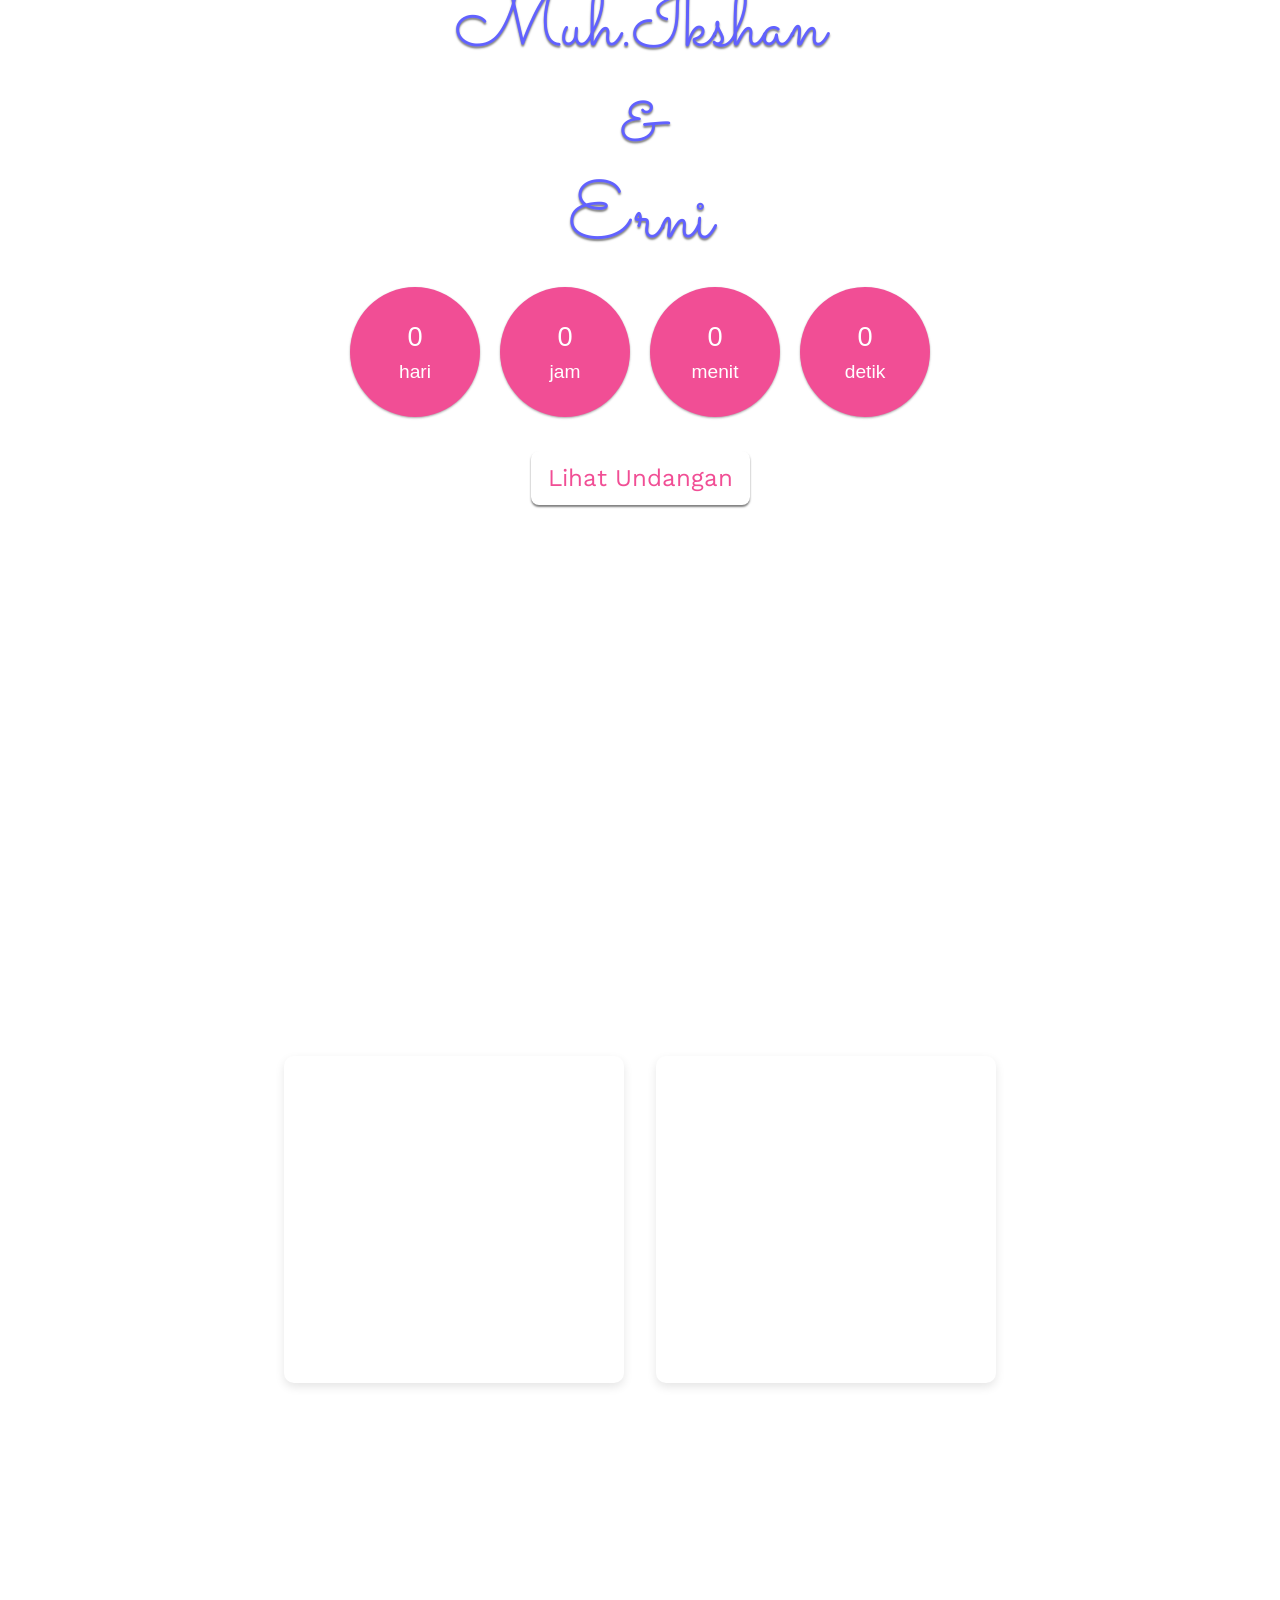
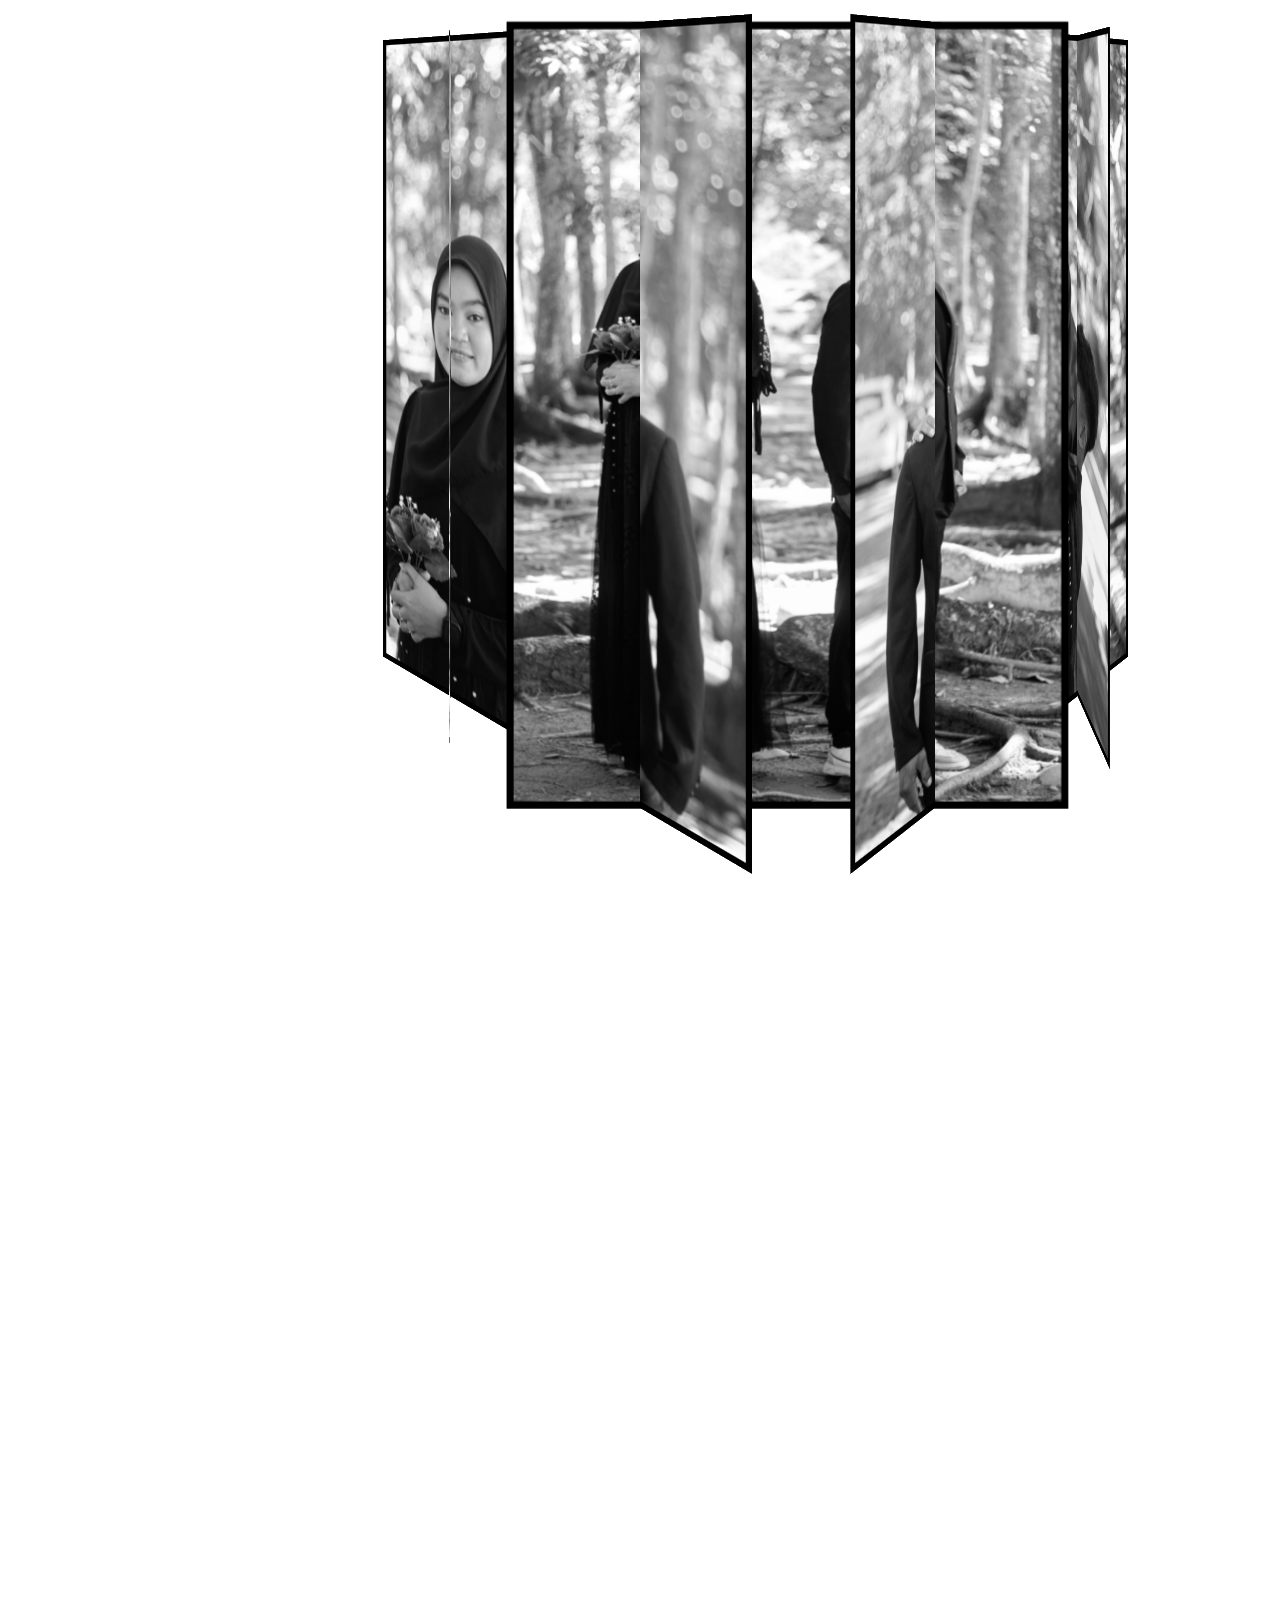
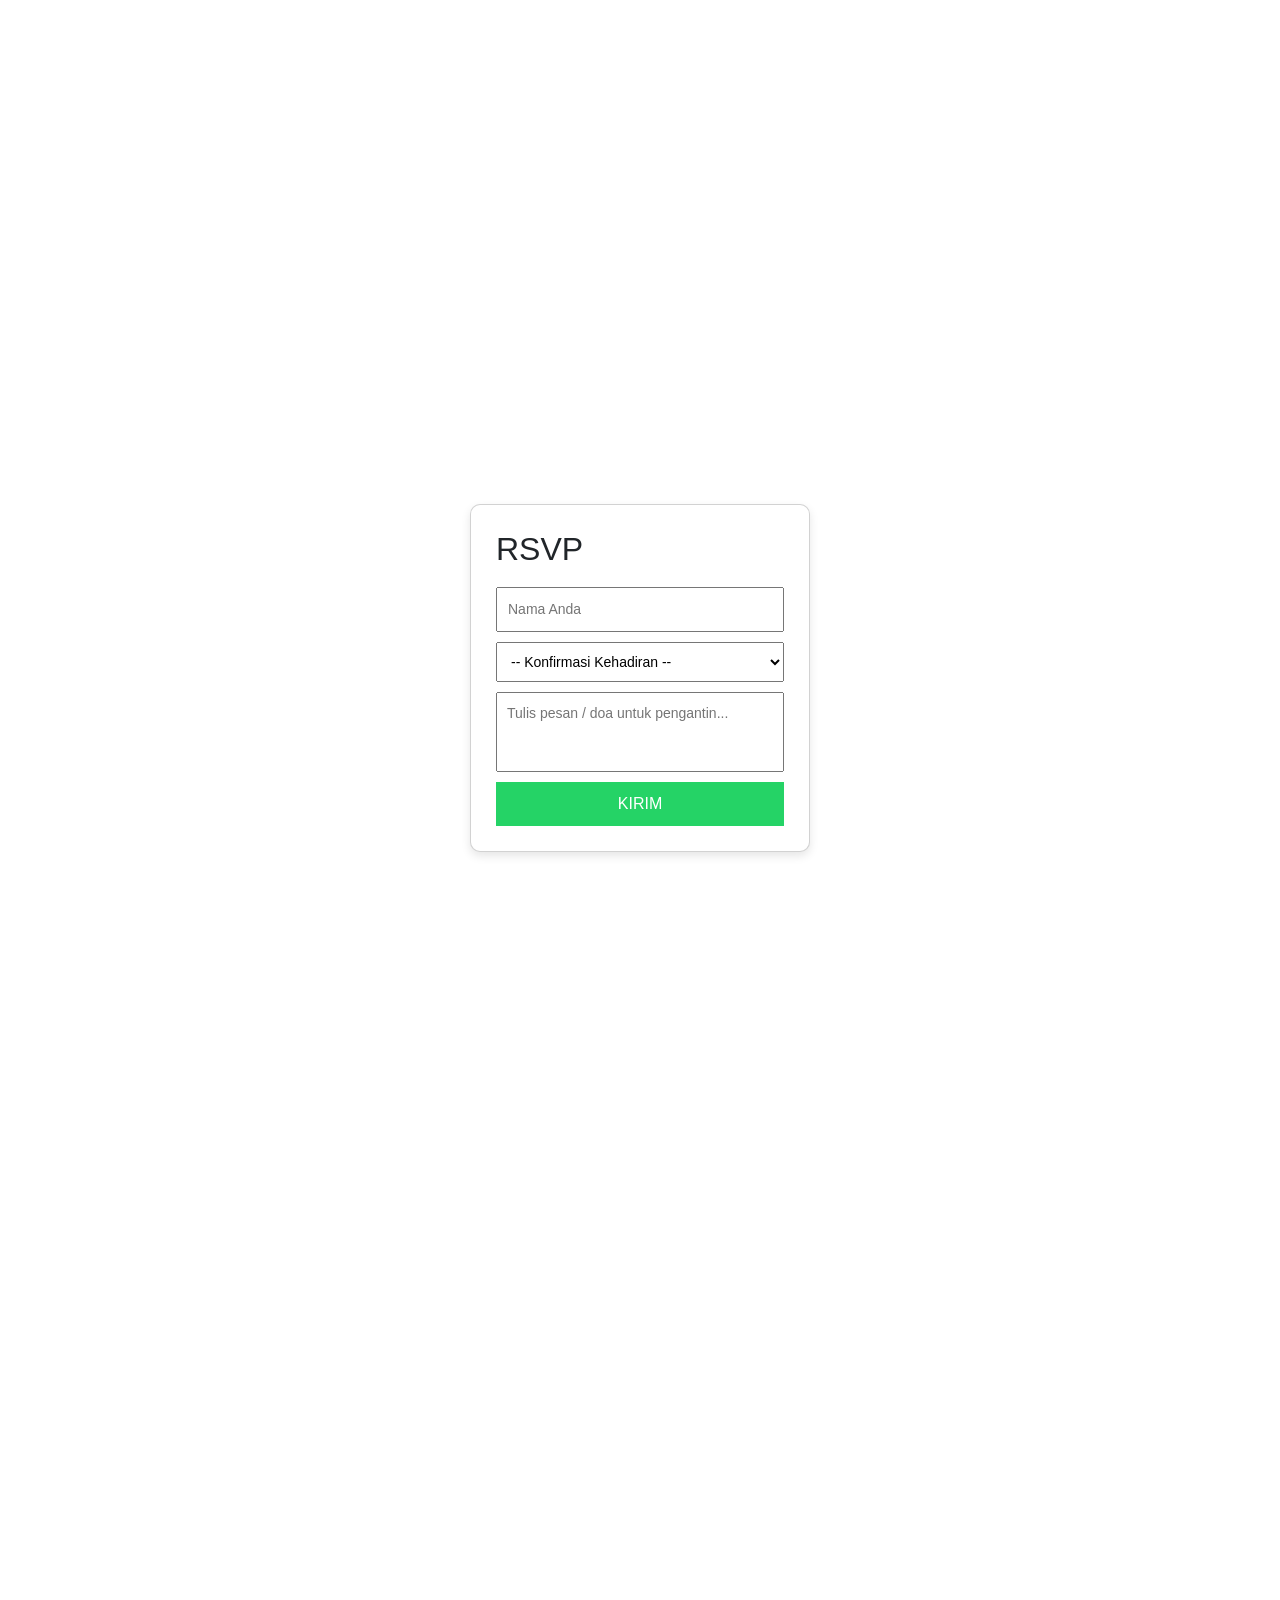
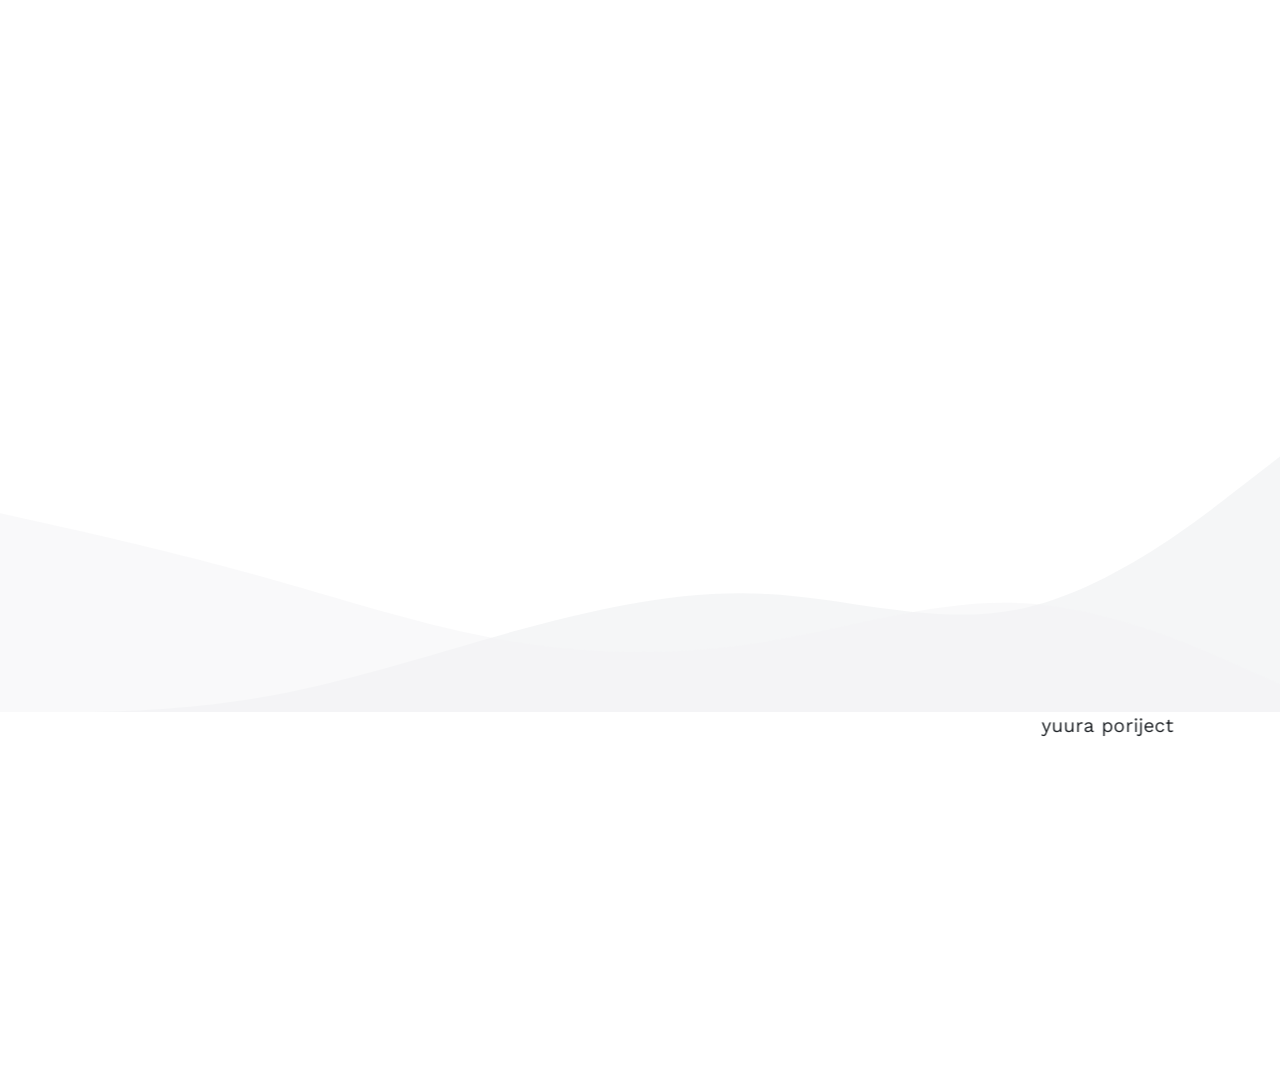
==== commit 8cc53f66: "Update isi.html" ====
--- a/isi.html
+++ b/isi.html
@@ -420,7 +420,7 @@
   <br>
   <h3 data-aos="flip-up" data-aos-duration="2000" style="font-size: 2.8rem;">KAMI YANG BERBAHAGIA</h3>
   <br>
-  <h1 data-aos="flip-up" data-aos-duration="2000">ARFIAN & ASRIANI</h1>
+  <h1 data-aos="flip-up" data-aos-duration="2000">Muh Ikshan <br> & <br> Erni/h1>
 </div>
 </section>
 
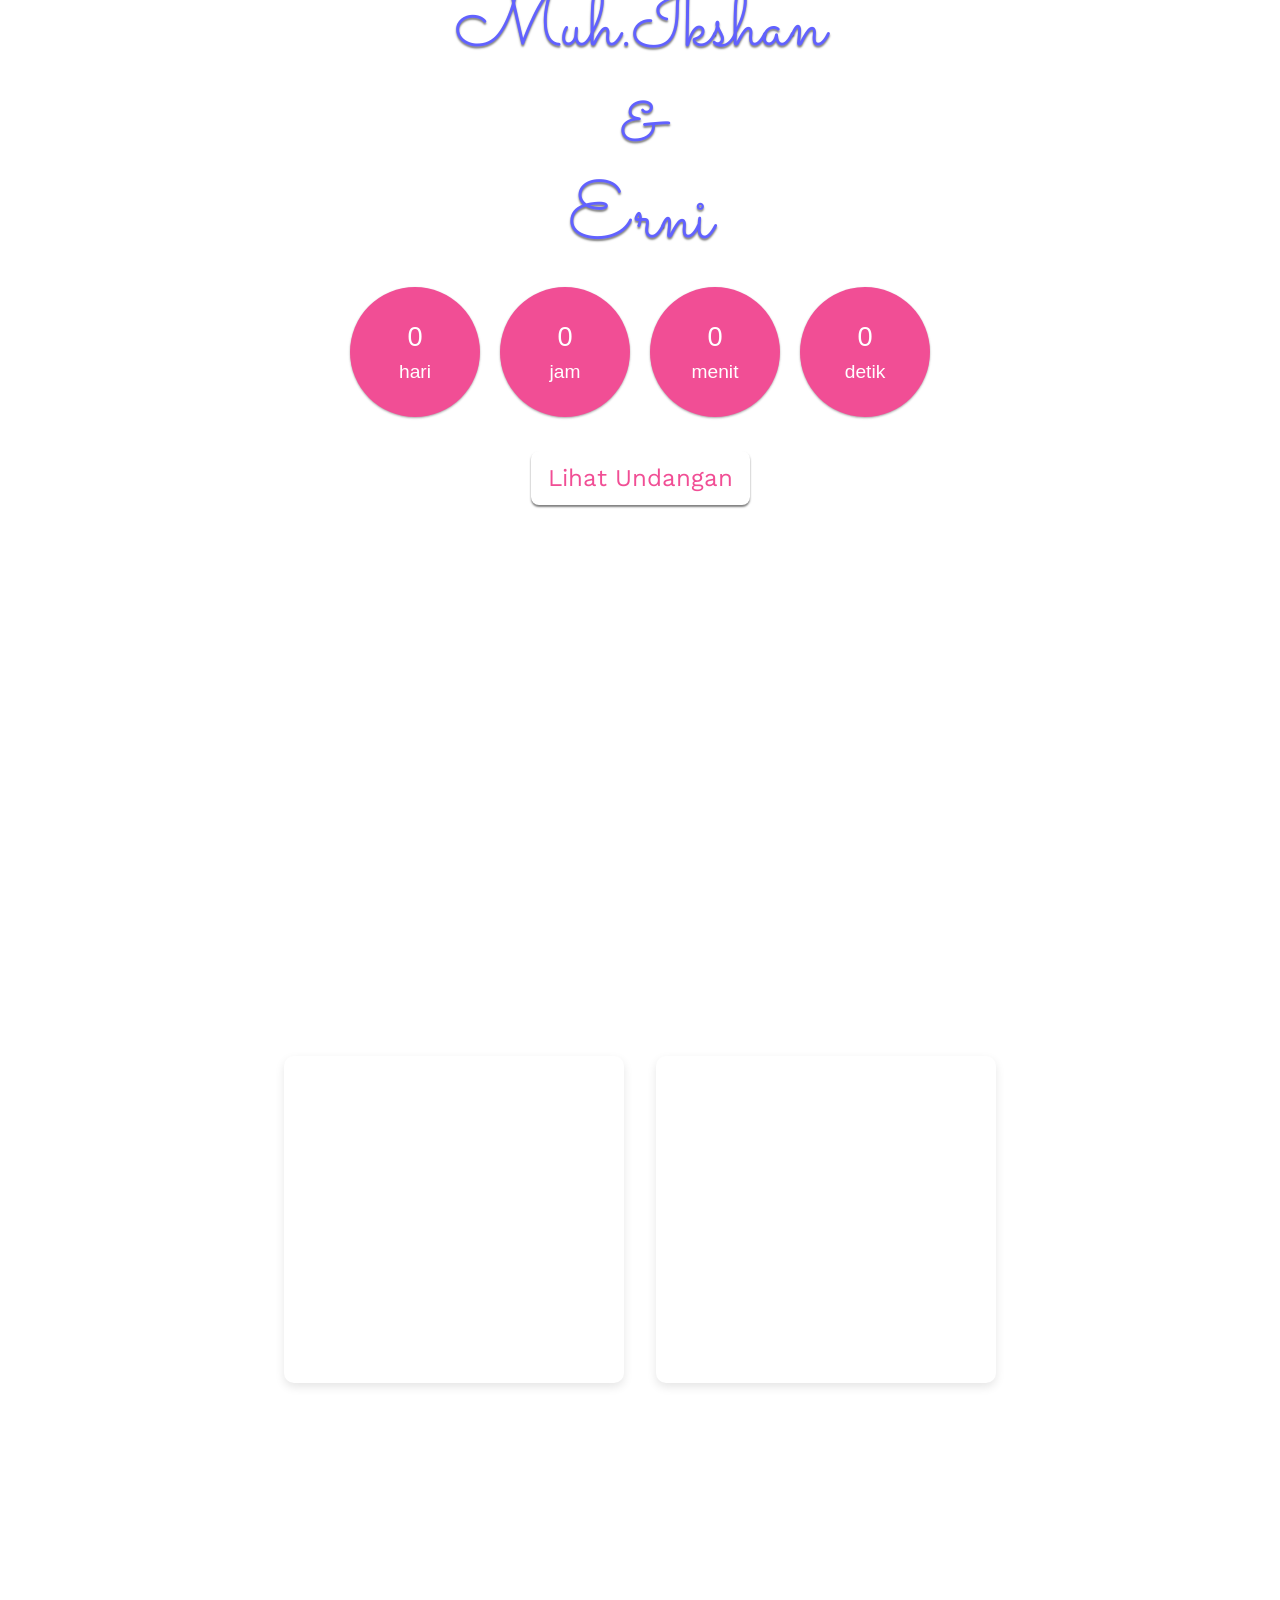
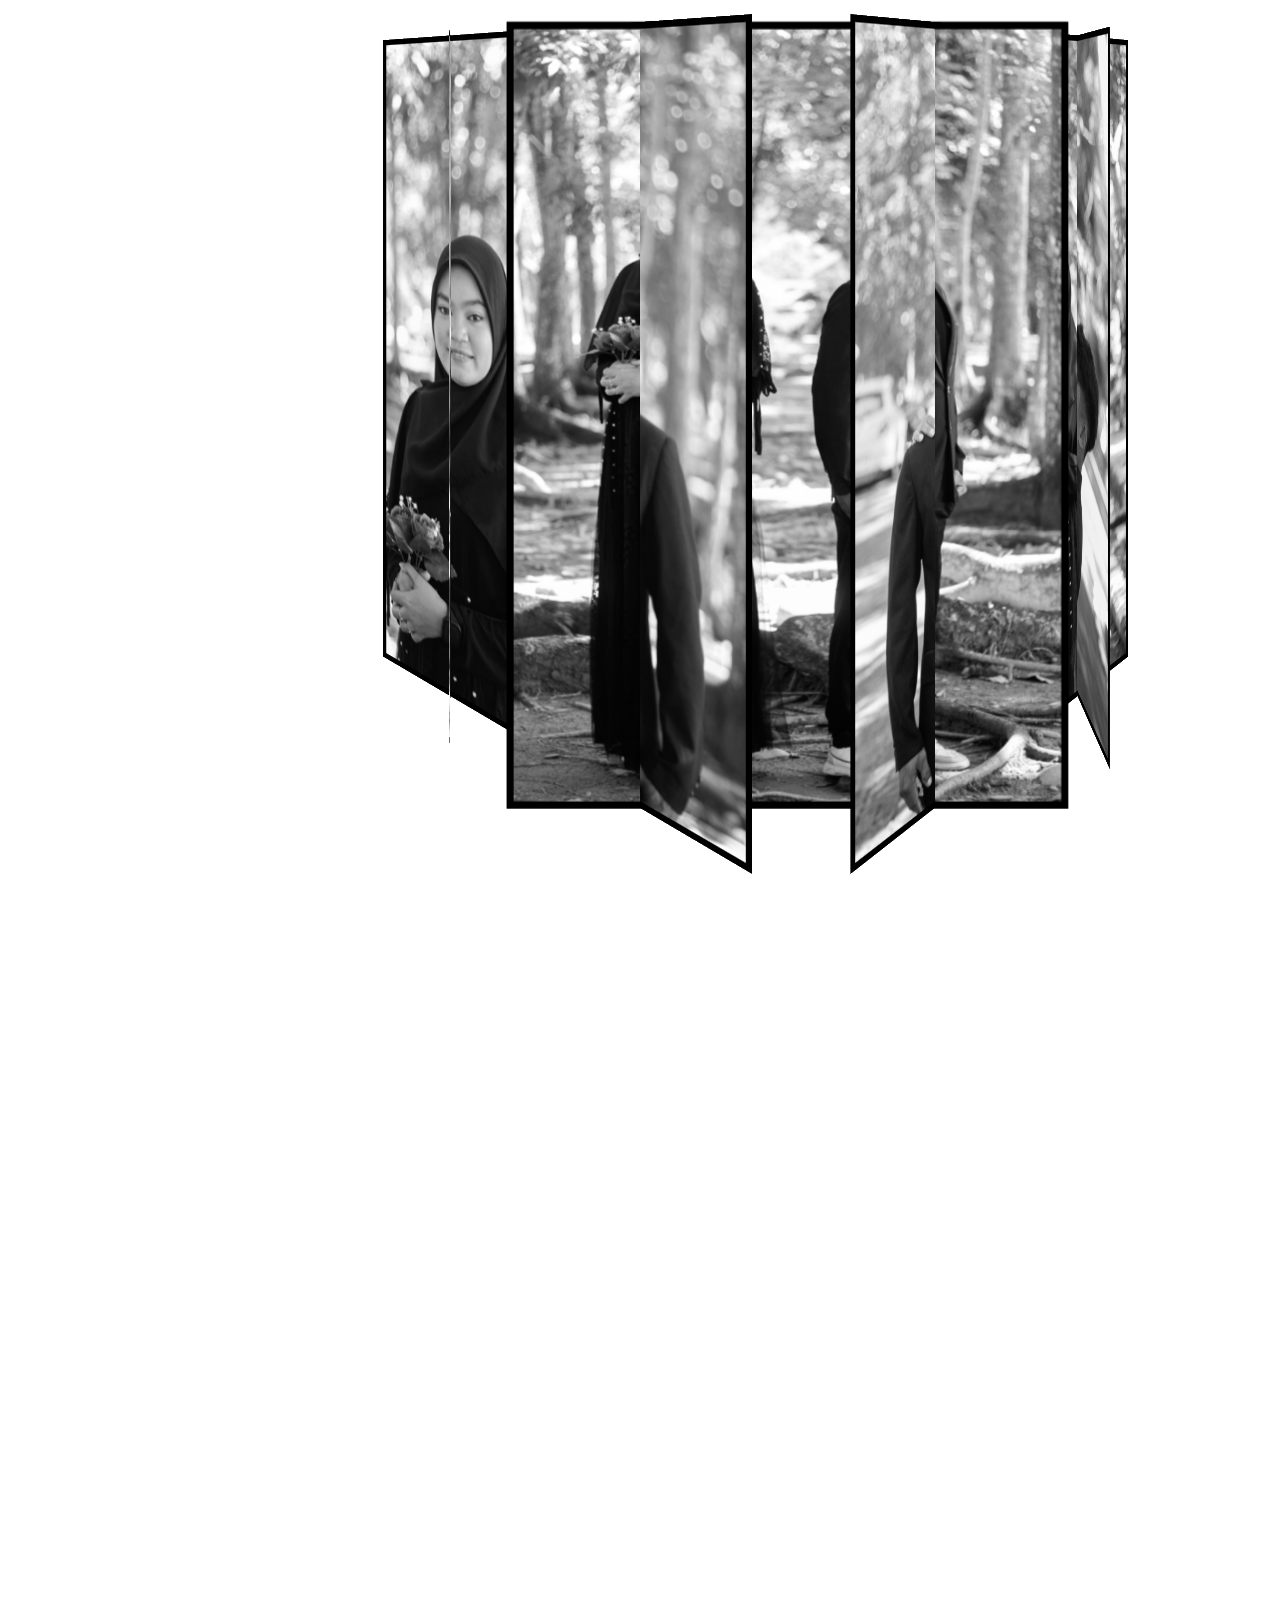
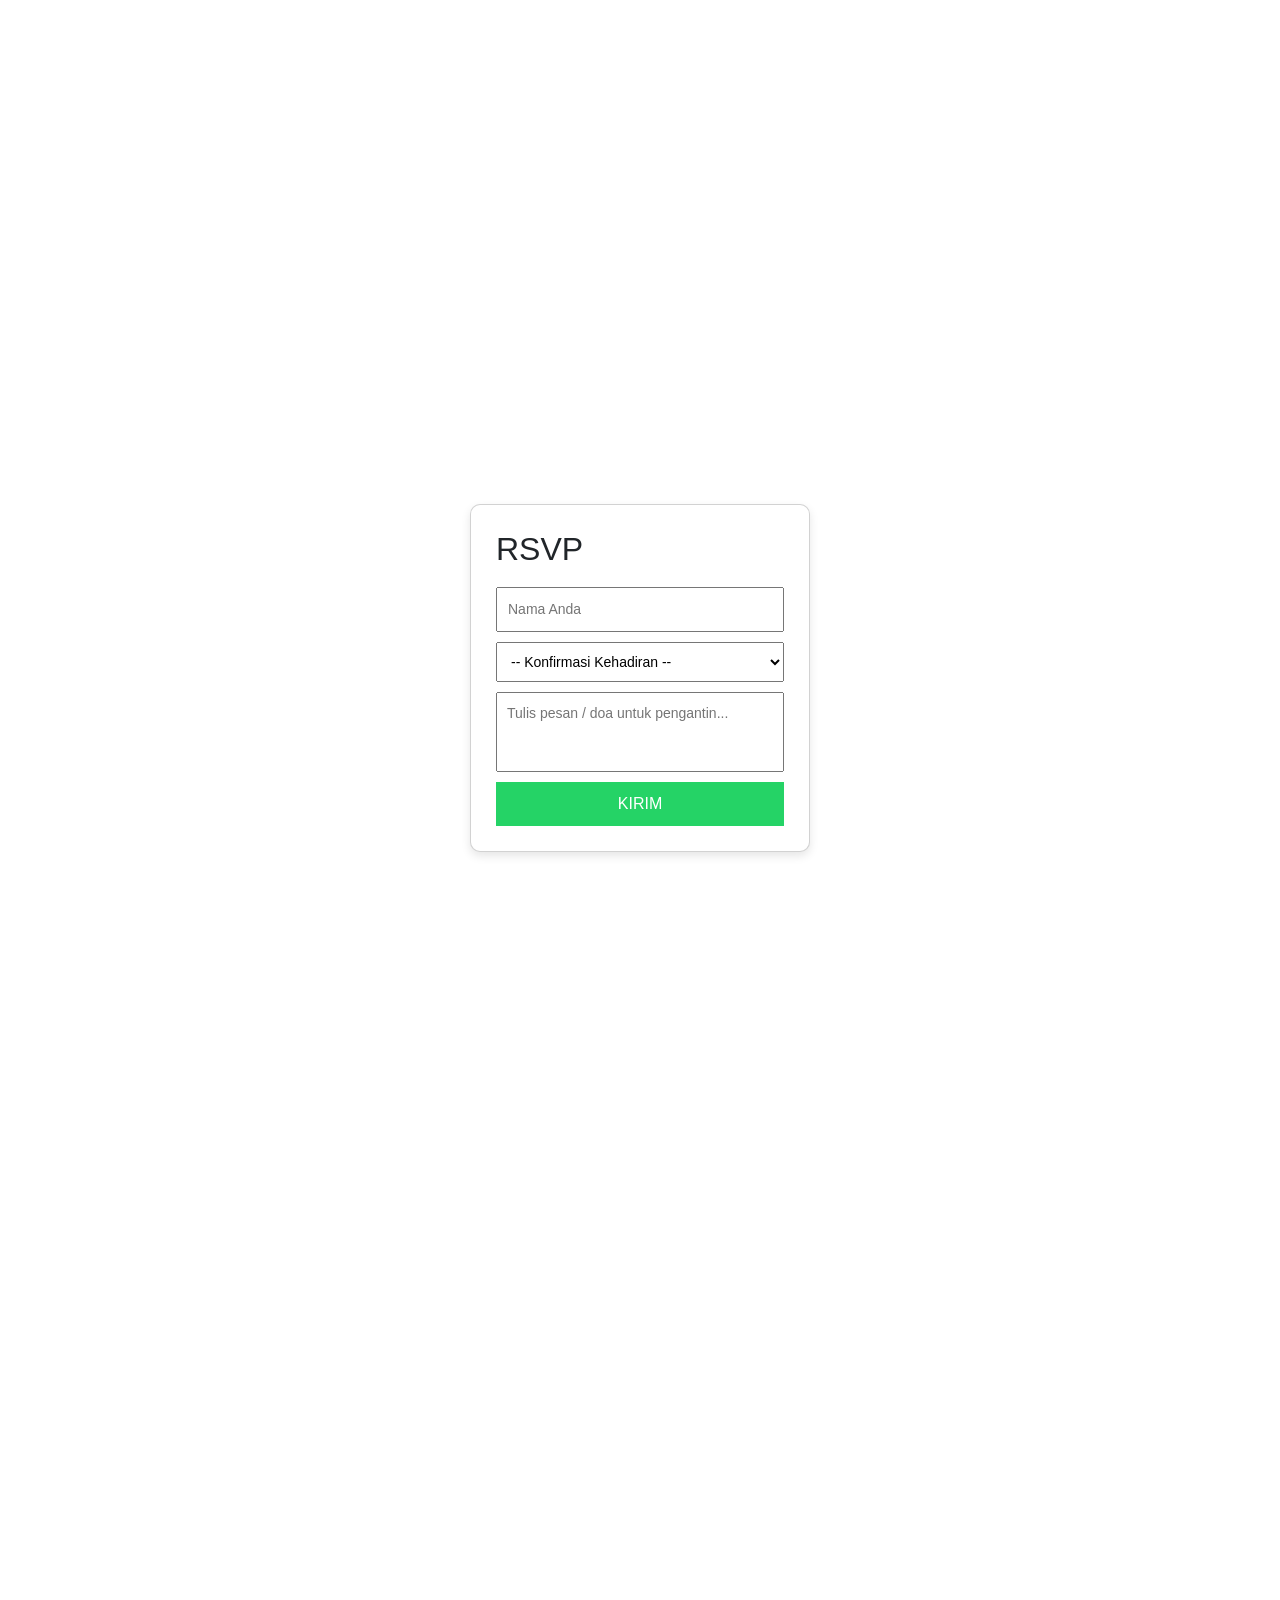
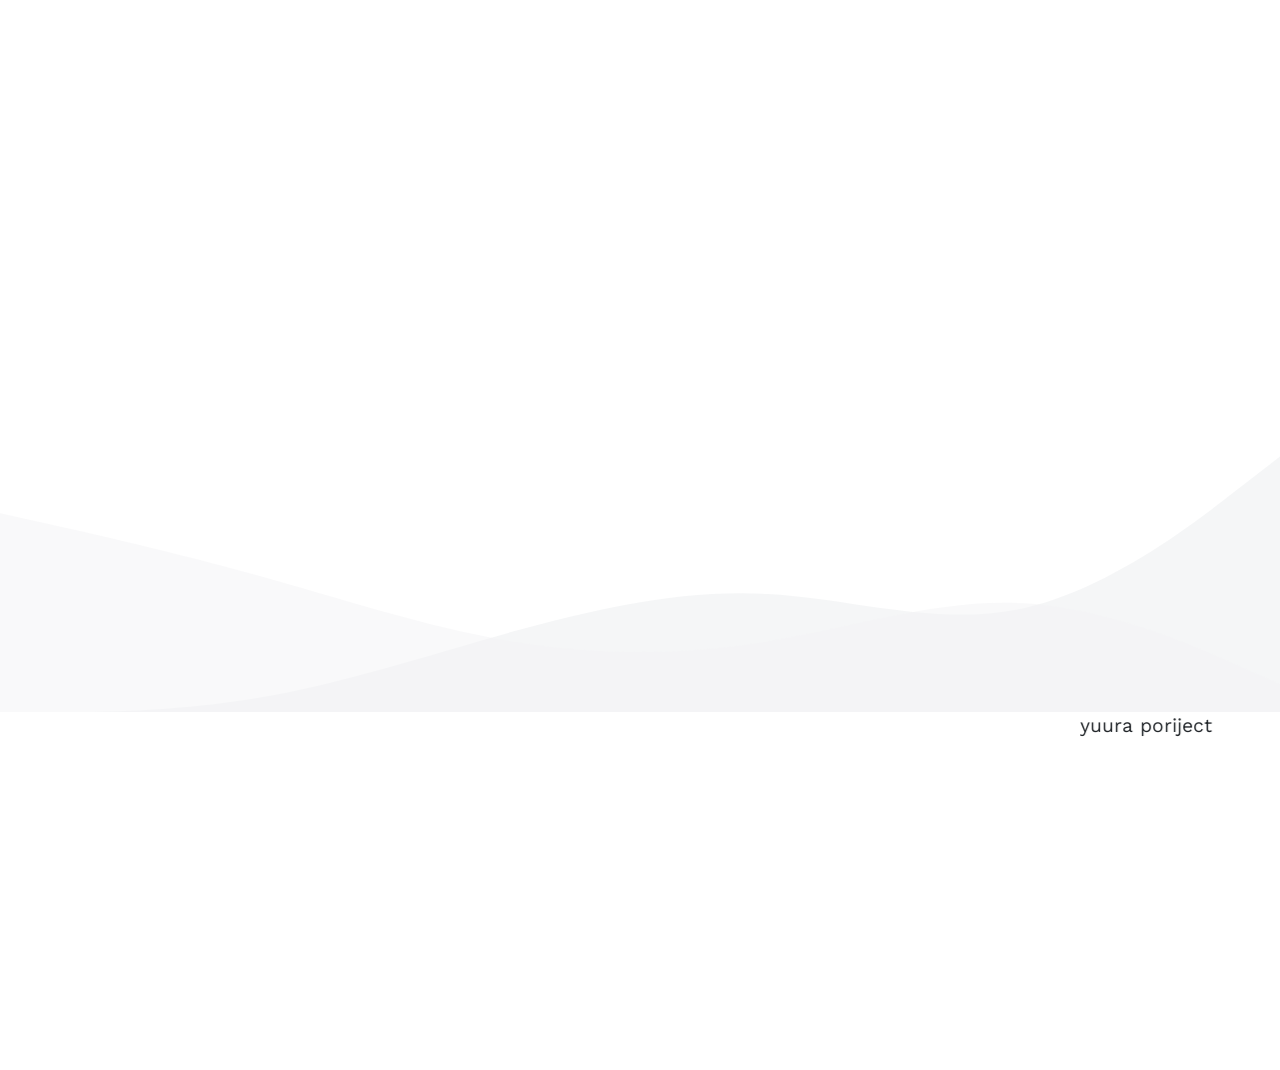
==== commit bb50663a: "Update isi.html" ====
--- a/isi.html
+++ b/isi.html
@@ -420,7 +420,7 @@
   <br>
   <h3 data-aos="flip-up" data-aos-duration="2000" style="font-size: 2.8rem;">KAMI YANG BERBAHAGIA</h3>
   <br>
-  <h1 data-aos="flip-up" data-aos-duration="2000">Muh Ikshan <br> & <br> Erni/h1>
+  <h1 data-aos="flip-up" data-aos-duration="2000">Muh Ikshan <br> & <br> Erni </h1>
 </div>
 </section>
 
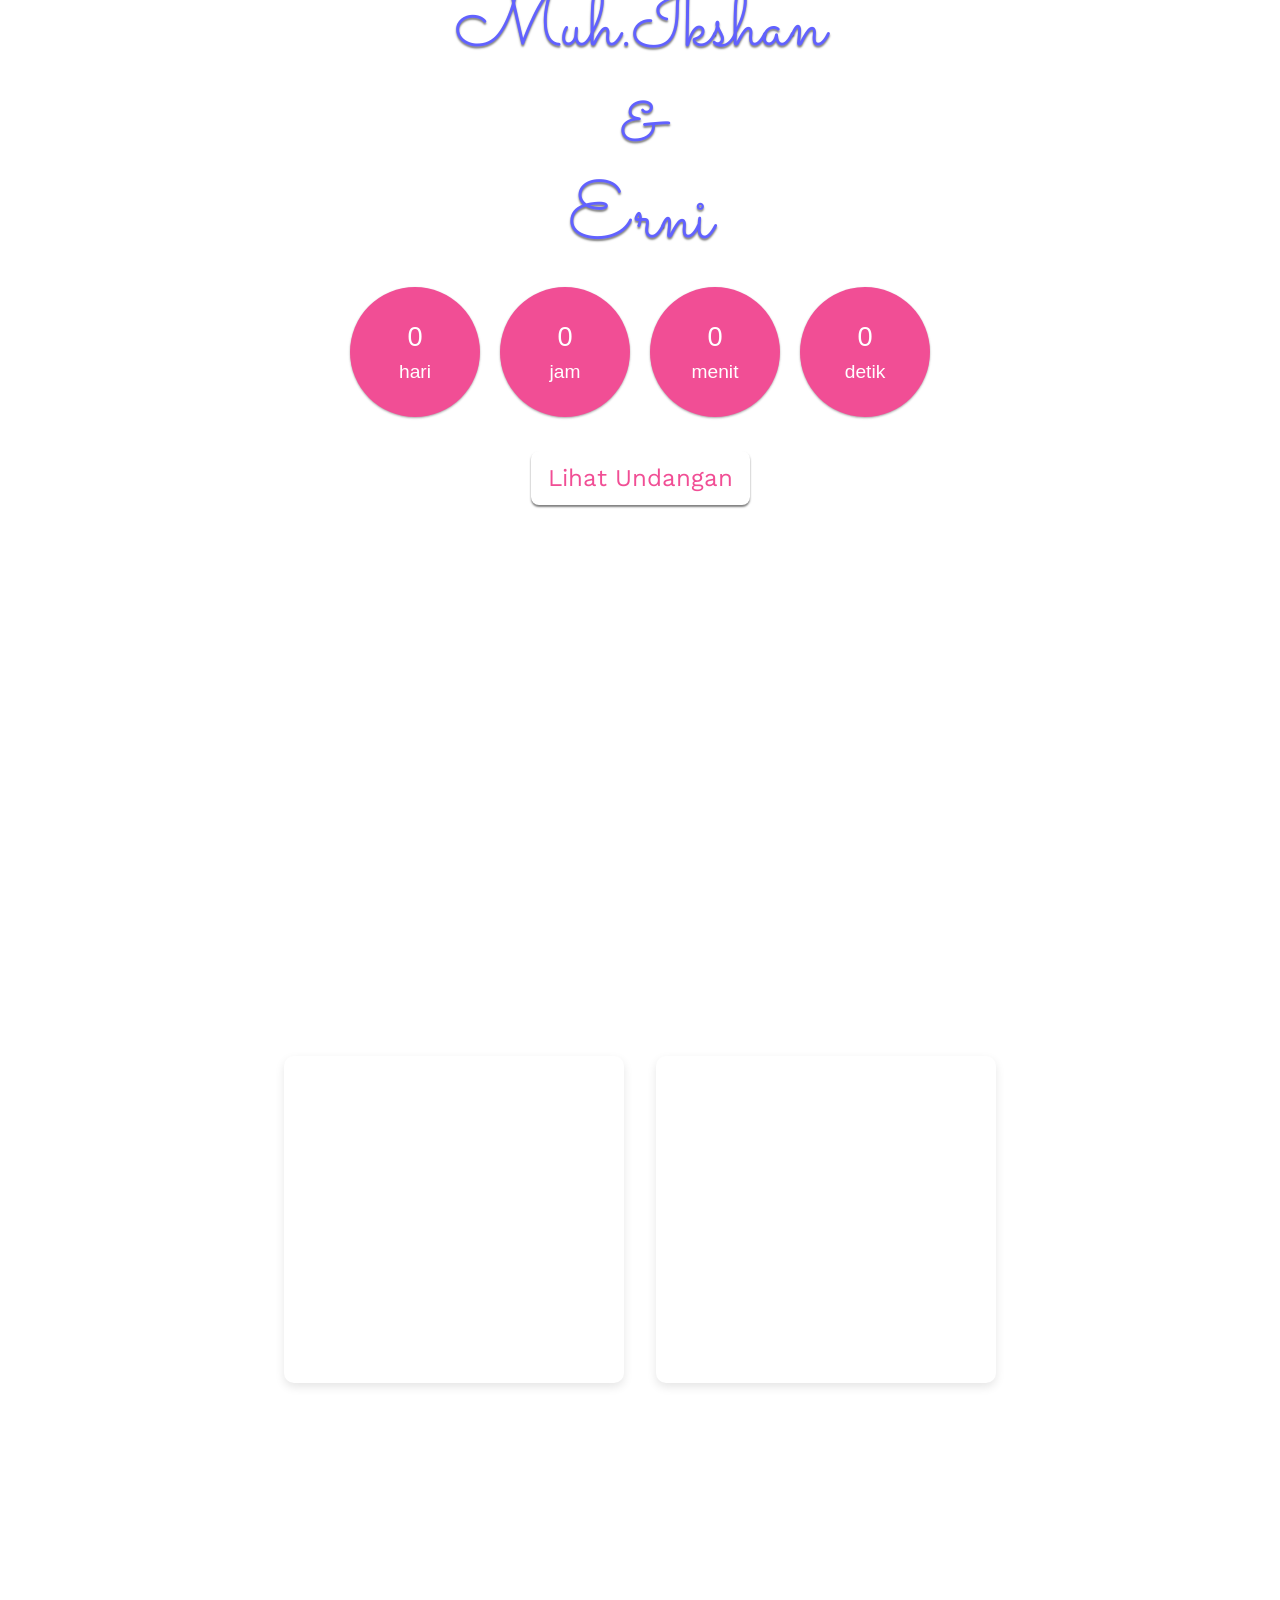
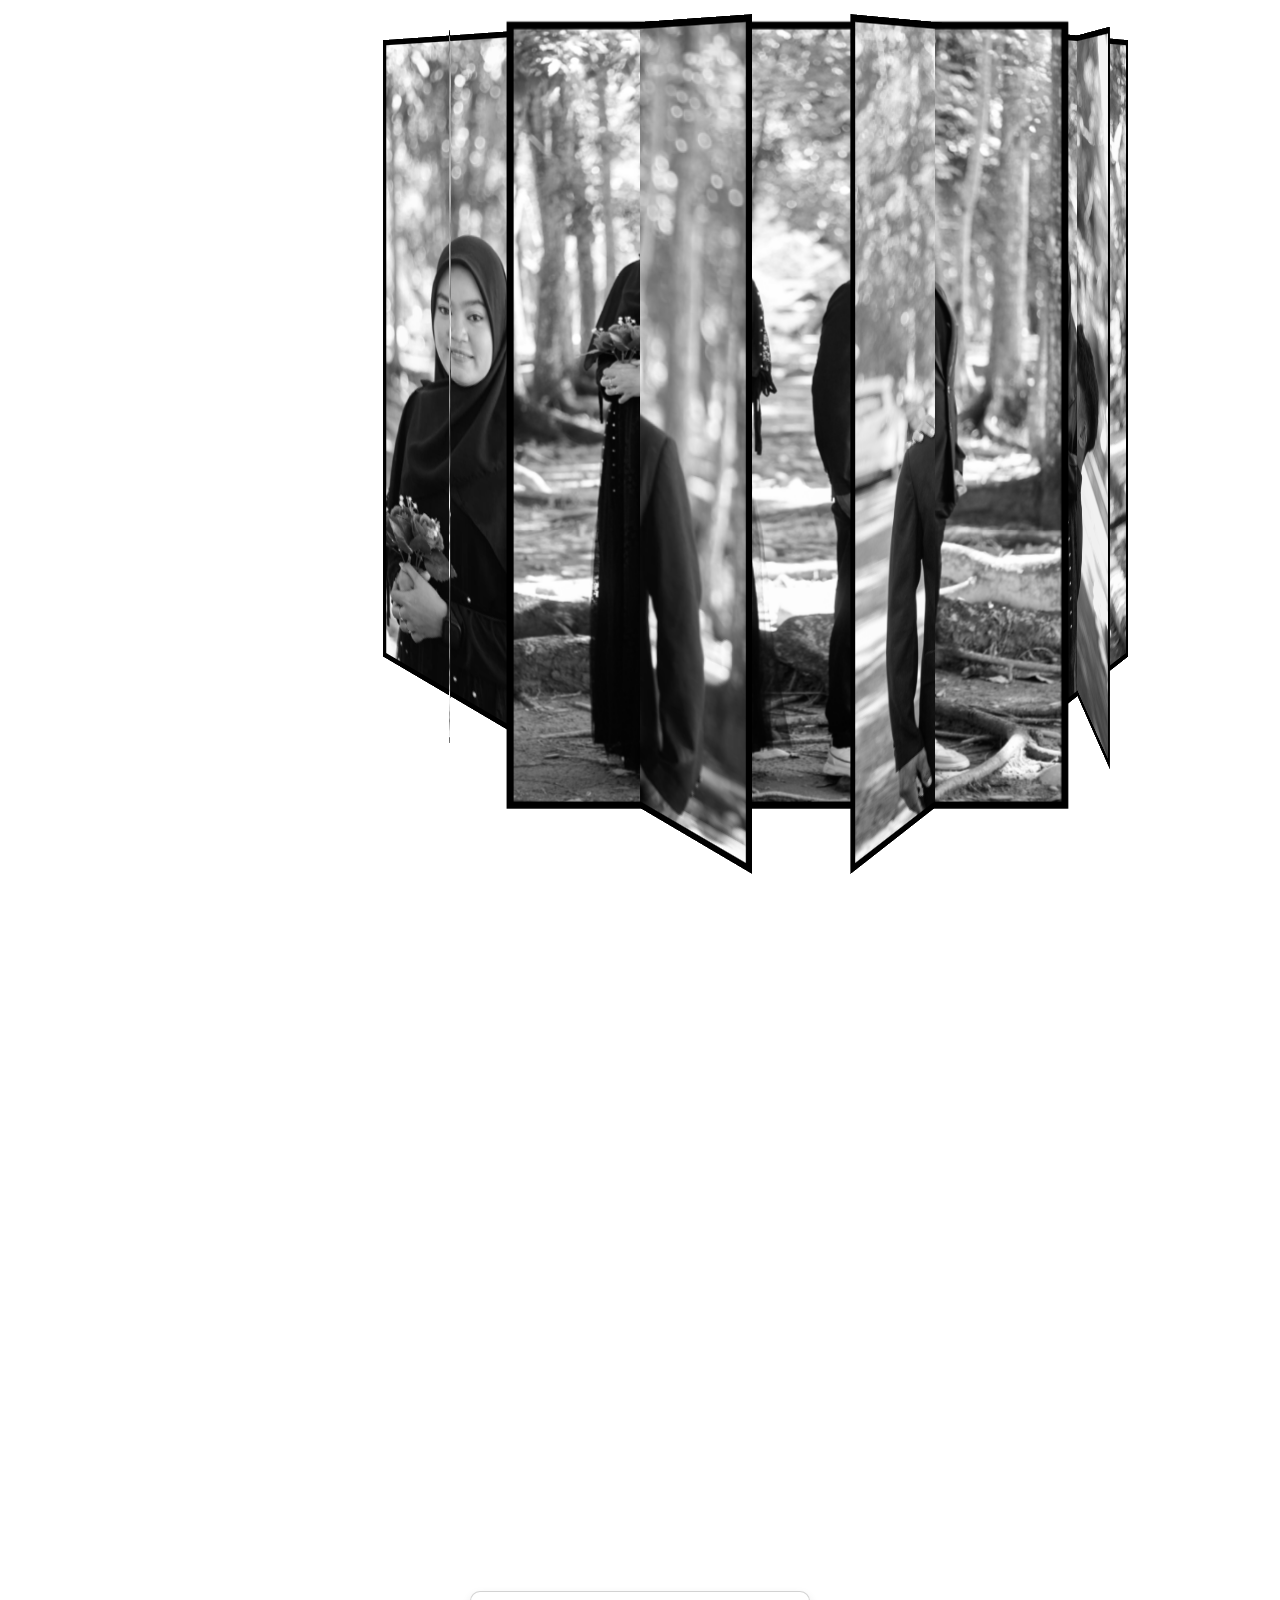
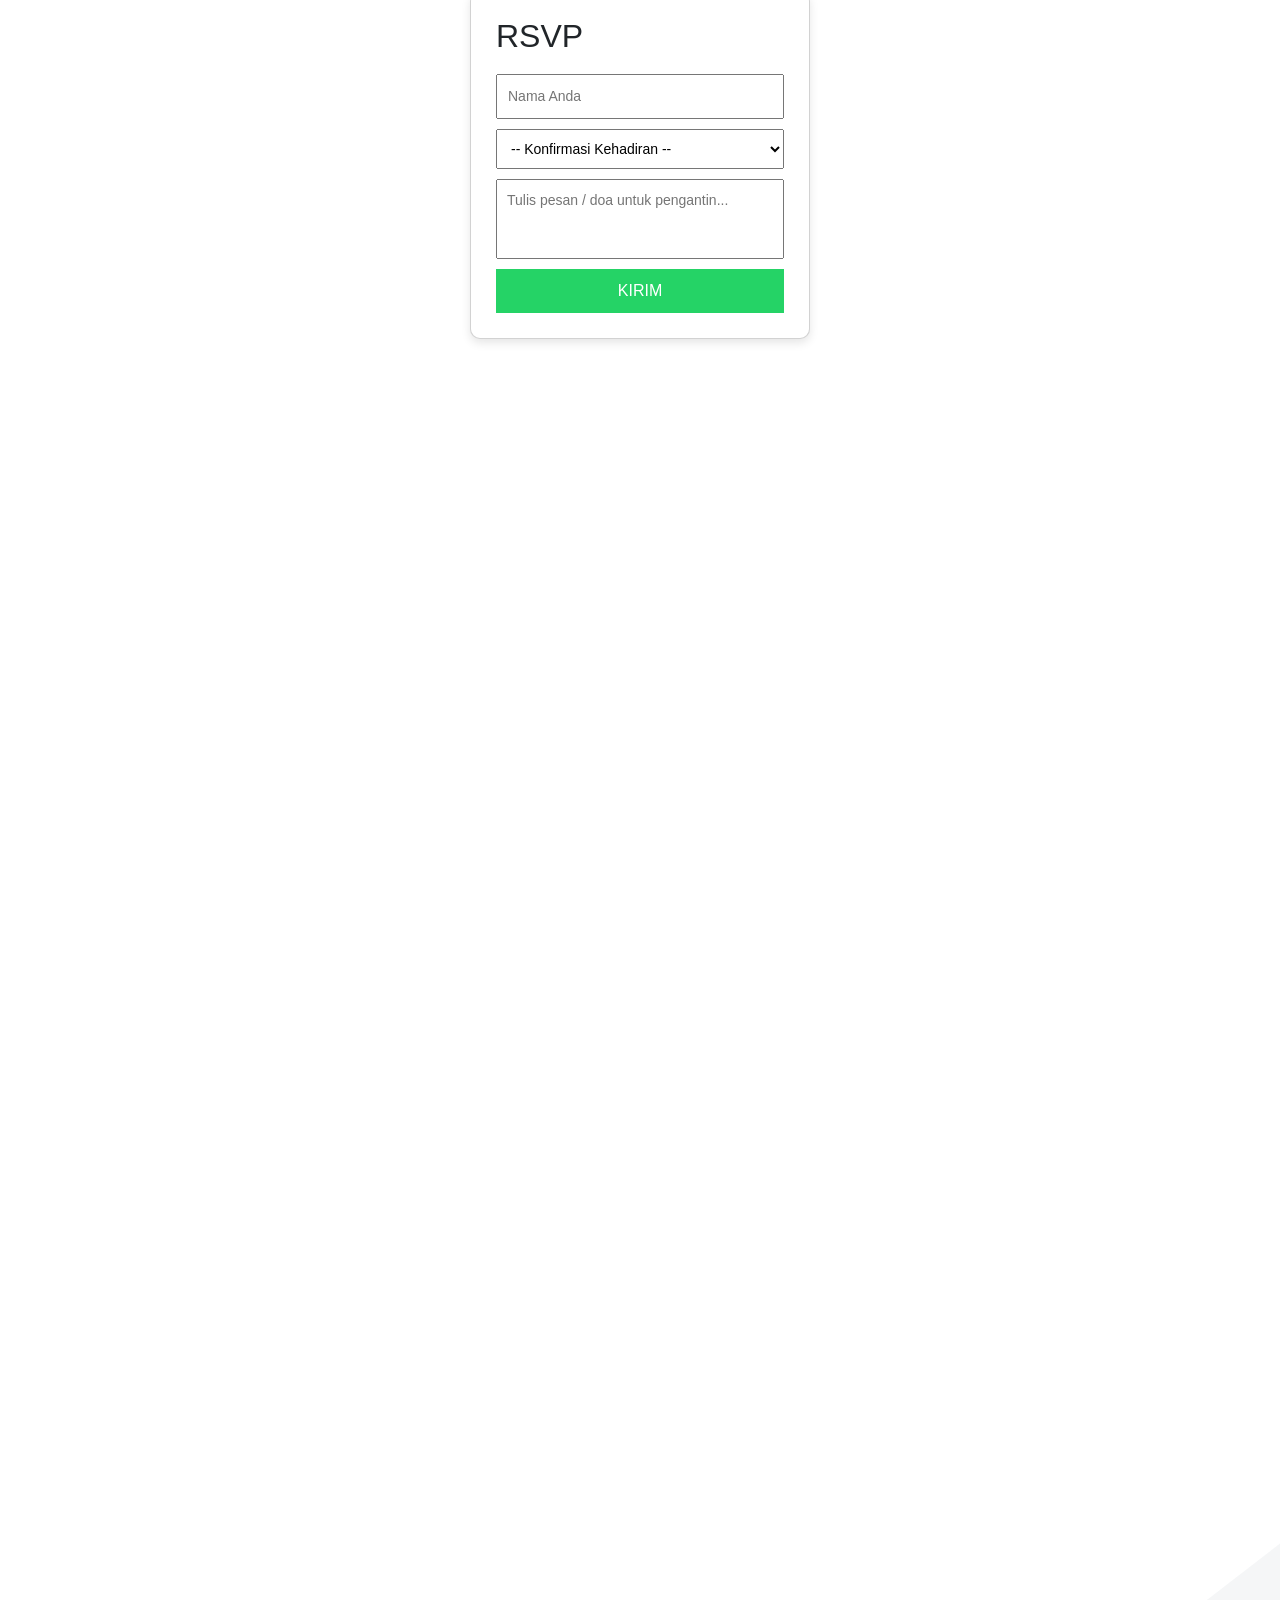
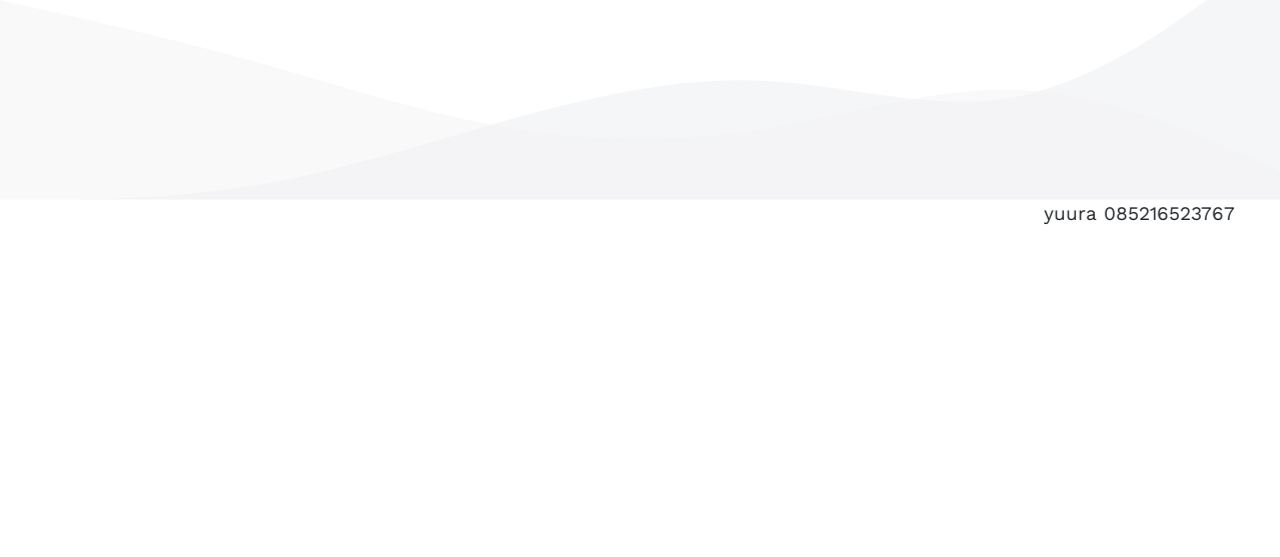
==== commit 5e5f9cf3: "Update isi.html" ====
--- a/isi.html
+++ b/isi.html
@@ -230,7 +230,7 @@
 
       <div class="peta">
         
-        <iframe class="mt-4" src="https://www.google.com/maps/embed?pb=!1m18!1m12!1m3!1d3989.3289030147457!2d119.85531049999999!3d-0.8974395!2m3!1f0!2f0!3f0!3m2!1i1024!2i768!4f13.1!3m3!1m2!1s0x2d8bedbeb50457c5%3A0x5a84a8de6fdcfac4!2sGedung%20Aisyiyah!5e0!3m2!1sen!2sid!4v1730586987930!5m2!1sen!2sid" style="border:0;" allowfullscreen="" loading="lazy" referrerpolicy="no-referrer-when-downgrade"></iframe>
+        <!-- <iframe class="mt-4" src="https://www.google.com/maps/embed?pb=!1m18!1m12!1m3!1d3989.3289030147457!2d119.85531049999999!3d-0.8974395!2m3!1f0!2f0!3f0!3m2!1i1024!2i768!4f13.1!3m3!1m2!1s0x2d8bedbeb50457c5%3A0x5a84a8de6fdcfac4!2sGedung%20Aisyiyah!5e0!3m2!1sen!2sid!4v1730586987930!5m2!1sen!2sid" style="border:0;" allowfullscreen="" loading="lazy" referrerpolicy="no-referrer-when-downgrade"></iframe> -->
 
       </div>
 
@@ -436,7 +436,7 @@
     <script src="https://cdn.jsdelivr.net/npm/bootstrap@5.3.3/dist/js/bootstrap.bundle.min.js" integrity="sha384-YvpcrYf0tY3lHB60NNkmXc5s9fDVZLESaAA55NDzOxhy9GkcIdslK1eN7N6jIeHz" crossorigin="anonymous"></script>
   
     <marquee direction="">
-  yuura poriject
+  yuura 085216523767
 </marquee>
 
 
